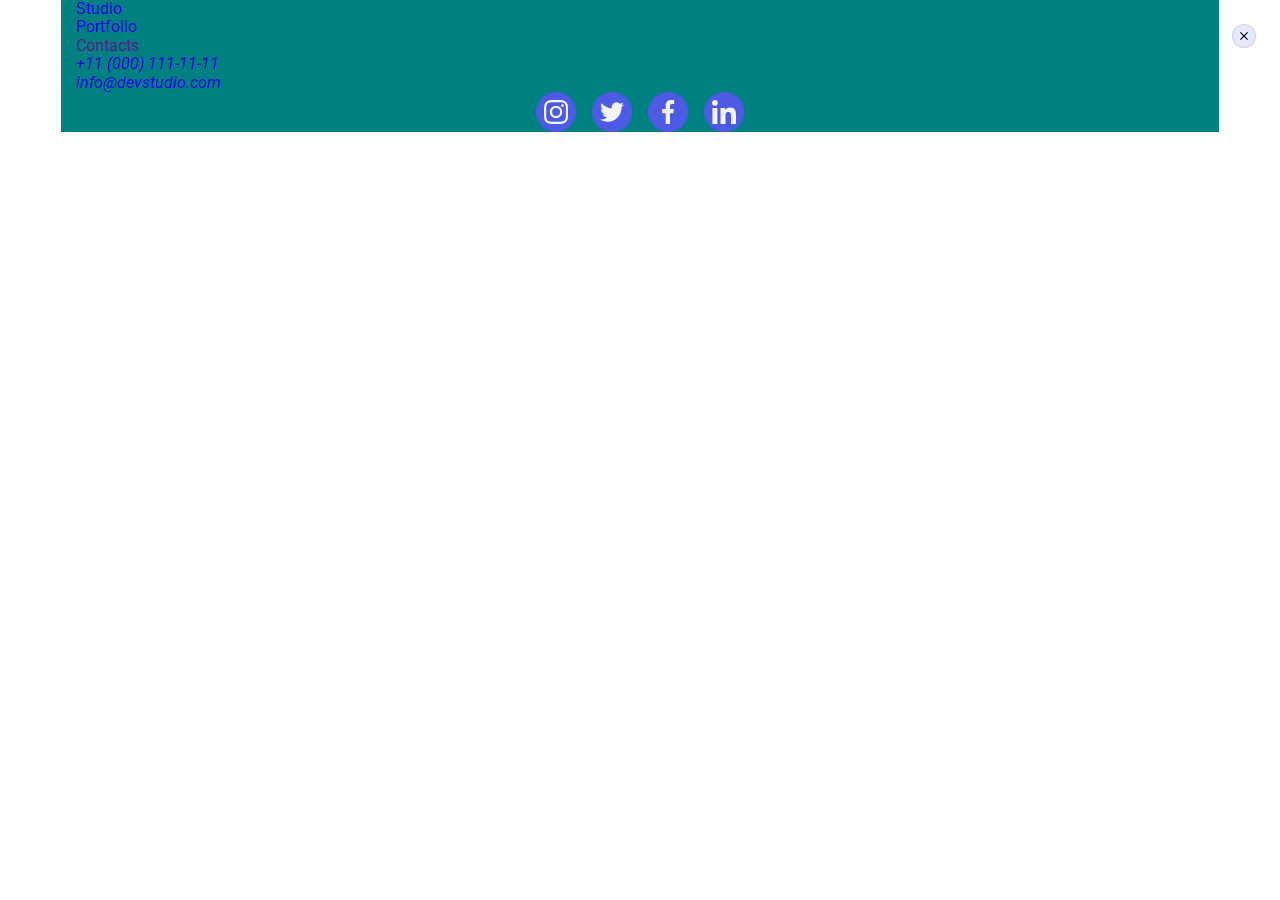
==== index.html @ cbd12154 "simpl" ====
<!DOCTYPE html>
<html lang="en">
  <head>
    <meta charset="UTF-8" />
    <meta http-equiv="X-UA-Compatible" content="IE=edge" />
    <meta name="viewport" content="width=device-width, initial-scale=1.0" />
    <link rel="preconnect" href="https://fonts.googleapis.com" />
    <link rel="preconnect" href="https://fonts.gstatic.com" crossorigin />
    <link
      href="https://fonts.googleapis.com/css2?family=Raleway:wght@800&family=Roboto:wght@400;500;700;900&display=swap"
      rel="stylesheet"
    />
    <link
      rel="stylesheet"
      href="https://cdn.jsdelivr.net/npm/modern-normalize@1.1.0/modern-normalize.min.css"
    />
    <link rel="stylesheet" href="./css/styles.css" />
    <link rel="stylesheet" href="./css/media.css" />
    <title>Document</title>
  </head>
  <body>
    <header class="header">
      <div class="header-content coteiner">
        <nav class="nav">
          <a href="./index.html" class="logo link"
            >Web<span class="logo-bleck">Studio</span></a
          >
          <ul class="header-nav header-no-mobile list">
            <li class="header-item">
              <a class="header-link link current" href="./index.html">Studio</a>
            </li>
            <li class="header-item">
              <a class="header-link link" href="./portfolio.html">Portfolio</a>
            </li>
            <li class="header-item">
              <a class="header-link link" href="">Contacts</a>
            </li>
          </ul>
        </nav>
        <button type="button" class="mobile-menu-open">
          <svg class="mobile-menu-open-icon" width="32" height="22">
            <use href="./images/icons.svg#icon-burger"></use>
          </svg>
        </button>
        <address class="address address-no-mobile">
          <ul class="address-header list">
            <li class="contacts">
              <a
                href="mailto:info@devstudio.com"
                target="_blank"
                rel="noopener noreferrer"
                class="contacts-address link"
                >info@devstudio.com</a
              >
            </li>
            <li class="contacts">
              <a class="contacts-address link" href="tel:+110001111111"
                >+11 (000) 111-11-11</a
              >
            </li>
          </ul>
        </address>
      </div>
      <div class="mobile-menu">
        <div class="coteiner">
          <button
            class="mobile-menu-close-btn modal-close-btn"
            type="button"
            data-modal-close
          >
            <svg
              class="mobile-menu-close-icon modal-close-btn-icon"
              width="8"
              height="8"
            >
              <use href="./images/icons.svg#icon-close-modal"></use>
            </svg>
          </button>
          <ul class="header-nav list">
            <li class="header-item">
              <a class="header-link link current" href="./index.html">Studio</a>
            </li>
            <li class="header-item">
              <a class="header-link link" href="./portfolio.html">Portfolio</a>
            </li>
            <li class="header-item">
              <a class="header-link link" href="">Contacts</a>
            </li>
          </ul>
          <address class="address">
            <ul class="address-header list">
              <li class="contacts">
                <a class="contacts-address link" href="tel:+110001111111"
                  >+11 (000) 111-11-11</a
                >
              </li>
              <li class="contacts">
                <a
                  href="mailto:info@devstudio.com"
                  target="_blank"
                  rel="noopener noreferrer"
                  class="contacts-address link"
                  >info@devstudio.com</a
                >
              </li>
            </ul>
          </address>
          <ul class="footer-list list">
            <li class="footer-list-item">
              <a href="" class="footer-list-link">
                <svg class="footer-list-svg" width="24" height="24">
                  <use href="./images/icons.svg#icon-instagram"></use>
                </svg>
              </a>
            </li>
            <li class="footer-list-item">
              <a href="" class="footer-list-link">
                <svg class="footer-list-svg" width="24" height="24">
                  <use href="./images/icons.svg#icon-twitter"></use>
                </svg>
              </a>
            </li>
            <li class="footer-list-item">
              <a href="" class="footer-list-link">
                <svg class="footer-list-svg" width="24" height="24">
                  <use href="./images/icons.svg#icon-facebook"></use>
                </svg>
              </a>
            </li>
            <li class="footer-list-item">
              <a href="" class="footer-list-link">
                <svg class="footer-list-svg" width="24" height="24">
                  <use href="./images/icons.svg#icon-linkedin"></use>
                </svg>
              </a>
            </li>
          </ul>
        </div>
      </div>
    </header>

    <main>
      <!-- <section class="hero">
        <div class="coteiner hero-class">
          <h1 class="hero-title">Effective Solutions for Your Business</h1>
          <button class="hero-btn" data-modal-open type="button">
            Order Service
          </button>
        </div>
      </section> -->
      <!-- <section class="properties section">
        <div class="coteiner">
          <h2 hidden>Properties</h2>
          <ul class="properties-ul list">
            <li class="properties-list">
              <div class="properties-content">
                <svg class="propertie-svg" width="64" height="64">
                  <use href="./images/icons.svg#icon-antenna"></use>
                </svg>
              </div>
              <h3 class="properties-title">Strategy</h3>
              <p class="properties-text">
                Our goal is to identify the business problem to walk away with
                the perfect and creative solution.
              </p>
            </li>
            <li class="properties-list">
              <div class="properties-content">
                <svg class="propertie-svg" width="64" height="64">
                  <use href="./images/icons.svg#icon-clock"></use>
                </svg>
              </div>
              <h3 class="properties-title">Punctuality</h3>
              <p class="properties-text">
                Bring the key message to the brand's audience for the best price
                within the shortest possible time.
              </p>
            </li>
            <li class="properties-list">
              <div class="properties-content">
                <svg class="propertie-svg" width="64" height="64">
                  <use href="./images/icons.svg#icon-diagram"></use>
                </svg>
              </div>
              <h3 class="properties-title">Diligence</h3>
              <p class="properties-text">
                Research and confirm brands that present the strongest digital
                growth opportunities and minimize risk.
              </p>
            </li>
            <li class="properties-list">
              <div class="properties-content">
                <svg class="propertie-svg" width="64" height="64">
                  <use href="./images/icons.svg#icon-astronaut"></use>
                </svg>
              </div>
              <h3 class="properties-title">Technologies</h3>
              <p class="properties-text">
                Design practice focused on digital experiences. We bring forth a
                deep passion for problem-solving.
              </p>
            </li>
          </ul>
        </div>
      </section> -->
      <!-- <section class="content">
        <div class="coteiner">
          <h2 class="content-title">What are we doing</h2>
          <ul class="content-ul list">
            <li class="content-list">
              <img
                class="content-img"
                src="./images/what-are-we-doing/picture-a.jpg"
                alt="picture1"
                width="360"
                height="300"
              />
            </li>
            <li class="content-list">
              <img
                class="content-img"
                src="./images/what-are-we-doing/picture-b.jpg"
                alt="picture2"
                width="360"
                height="300"
              />
            </li>
            <li class="content-list">
              <img
                class="content-img"
                src="./images/what-are-we-doing/picture-c.jpg"
                alt="picture3"
                width="360"
                height="300"
              />
            </li>
          </ul>
        </div>
      </section> -->
      <!-- <section class="team section">
        <div class="coteiner">
          <h2 class="team-title">Our Team</h2>
          <ul class="team-ul list">
            <li class="team-list">
              <img
                class="team-img"
                src="./images/our-team/mark.jpg"
                alt="photo Mark Guerrero"
                width="264"
                height="260"
              />
              <div class="team-desc">
                <h3 class="team-names">Mark Guerrero</h3>
                <p class="team-profession">Product Designer</p>
                <ul class="social-list list">
                  <li class="social-list-item">
                    <a href="" class="social-list-link">
                      <svg class="social-list-svg" width="16" height="16">
                        <use href="./images/icons.svg#icon-instagram"></use>
                      </svg>
                    </a>
                  </li>
                  <li class="social-list-item">
                    <a href="" class="social-list-link">
                      <svg class="social-list-svg" width="16" height="16">
                        <use href="./images/icons.svg#icon-twitter"></use>
                      </svg>
                    </a>
                  </li>
                  <li class="social-list-item">
                    <a href="" class="social-list-link">
                      <svg class="social-list-svg" width="16" height="16">
                        <use href="./images/icons.svg#icon-facebook"></use>
                      </svg>
                    </a>
                  </li>
                  <li class="social-list-item">
                    <a href="" class="social-list-link">
                      <svg class="social-list-svg" width="16" height="16">
                        <use href="./images/icons.svg#icon-linkedin"></use>
                      </svg>
                    </a>
                  </li>
                </ul>
              </div>
            </li>
            <li class="team-list">
              <img
                class="team-img"
                src="./images/our-team/tom.jpg"
                alt="photo Tom Ford"
                width="264"
                height="260"
              />
              <div class="team-desc">
                <h3 class="team-names">Tom Ford</h3>
                <p class="team-profession">Frontend Developer</p>
                <ul class="social-list list">
                  <li class="social-list-item">
                    <a href="" class="social-list-link">
                      <svg class="social-list-svg" width="16" height="16">
                        <use href="./images/icons.svg#icon-instagram"></use>
                      </svg>
                    </a>
                  </li>
                  <li class="social-list-item">
                    <a href="" class="social-list-link">
                      <svg class="social-list-svg" width="16" height="16">
                        <use href="./images/icons.svg#icon-twitter"></use>
                      </svg>
                    </a>
                  </li>
                  <li class="social-list-item">
                    <a href="" class="social-list-link">
                      <svg class="social-list-svg" width="16" height="16">
                        <use href="./images/icons.svg#icon-facebook"></use>
                      </svg>
                    </a>
                  </li>
                  <li class="social-list-item">
                    <a href="" class="social-list-link">
                      <svg class="social-list-svg" width="16" height="16">
                        <use href="./images/icons.svg#icon-linkedin"></use>
                      </svg>
                    </a>
                  </li>
                </ul>
              </div>
            </li>
            <li class="team-list">
              <img
                class="team-img"
                src="./images/our-team/camila.jpg"
                alt="photo Camila Garcia"
                width="264"
                height="260"
              />
              <div class="team-desc">
                <h3 class="team-names">Camila Garcia</h3>
                <p class="team-profession">Marketing</p>
                <ul class="social-list list">
                  <li class="social-list-item">
                    <a href="" class="social-list-link">
                      <svg class="social-list-svg" width="16" height="16">
                        <use href="./images/icons.svg#icon-instagram"></use>
                      </svg>
                    </a>
                  </li>
                  <li class="social-list-item">
                    <a href="" class="social-list-link">
                      <svg class="social-list-svg" width="16" height="16">
                        <use href="./images/icons.svg#icon-twitter"></use>
                      </svg>
                    </a>
                  </li>
                  <li class="social-list-item">
                    <a href="" class="social-list-link">
                      <svg class="social-list-svg" width="16" height="16">
                        <use href="./images/icons.svg#icon-facebook"></use>
                      </svg>
                    </a>
                  </li>
                  <li class="social-list-item">
                    <a href="" class="social-list-link">
                      <svg class="social-list-svg" width="16" height="16">
                        <use href="./images/icons.svg#icon-linkedin"></use>
                      </svg>
                    </a>
                  </li>
                </ul>
              </div>
            </li>
            <li class="team-list">
              <img
                class="team-img"
                src="./images/our-team/daniel.jpg"
                alt="photo Daniel Wilson"
                width="264"
                height="260"
              />
              <div class="team-desc">
                <h3 class="team-names">Daniel Wilson</h3>
                <p class="team-profession">UI Designer</p>
                <ul class="social-list list">
                  <li class="social-list-item">
                    <a href="" class="social-list-link">
                      <svg class="social-list-svg" width="16" height="16">
                        <use href="./images/icons.svg#icon-instagram"></use>
                      </svg>
                    </a>
                  </li>
                  <li class="social-list-item">
                    <a href="" class="social-list-link">
                      <svg class="social-list-svg" width="16" height="16">
                        <use href="./images/icons.svg#icon-twitter"></use>
                      </svg>
                    </a>
                  </li>
                  <li class="social-list-item">
                    <a href="" class="social-list-link">
                      <svg class="social-list-svg" width="16" height="16">
                        <use href="./images/icons.svg#icon-facebook"></use>
                      </svg>
                    </a>
                  </li>
                  <li class="social-list-item">
                    <a href="" class="social-list-link">
                      <svg class="social-list-svg" width="16" height="16">
                        <use href="./images/icons.svg#icon-linkedin"></use>
                      </svg>
                    </a>
                  </li>
                </ul>
              </div>
            </li>
          </ul>
        </div>
      </section> -->

      <!-- <section class="customers section">
        <div class="coteiner">
          <h2 class="customers-title">Customers</h2>
          <ul class="customers-list list">
            <li class="customers-item">
              <a href="" class="customers-list-link">
                <svg class="customers-list-svg" width="104" height="56">
                  <use href="./images/icons.svg#icon-ya"></use>
                </svg>
              </a>
            </li>
            <li class="customers-item">
              <a href="" class="customers-list-link">
                <svg class="customers-list-svg" width="104" height="56">
                  <use href="./images/icons.svg#icon-comp-t-h"></use>
                </svg>
              </a>
            </li>
            <li class="customers-item">
              <a href="" class="customers-list-link">
                <svg class="customers-list-svg" width="104" height="56">
                  <use href="./images/icons.svg#icon-company"></use>
                </svg>
              </a>
            </li>
            <li class="customers-item">
              <a href="" class="customers-list-link">
                <svg class="customers-list-svg" width="104" height="56">
                  <use href="./images/icons.svg#icon-foster"></use>
                </svg>
              </a>
            </li>
            <li class="customers-item">
              <a href="" class="customers-list-link">
                <svg class="customers-list-svg" width="104" height="56">
                  <use href="./images/icons.svg#icon-brand"></use>
                </svg>
              </a>
            </li>
            <li class="customers-item">
              <a href="" class="customers-list-link">
                <svg class="customers-list-svg" width="104" height="56">
                  <use href="./images/icons.svg#icon-comp-t-l"></use>
                </svg>
              </a>
            </li>
          </ul>
        </div>
      </section> -->
    </main>
    <!-- <footer class="footer">
      <div class="coteiner footer-main-block">
        <div class="footer-desc">
          <a href="./index.html" class="logo link"
            >Web<span class="logo-white">Studio</span></a
          >
          <p class="footer-text">
            Increase the flow of customers and sales for your business with
            digital marketing &#38; growth solutions.
          </p>
        </div>
        <div class="footer-social-block">
          <p class="footer-social-media">Social media</p>
          <ul class="footer-list list">
            <li class="footer-list-item">
              <a href="" class="footer-list-link">
                <svg class="footer-list-svg" width="24" height="24">
                  <use href="./images/icons.svg#icon-instagram"></use>
                </svg>
              </a>
            </li>
            <li class="footer-list-item">
              <a href="" class="footer-list-link">
                <svg class="footer-list-svg" width="24" height="24">
                  <use href="./images/icons.svg#icon-twitter"></use>
                </svg>
              </a>
            </li>
            <li class="footer-list-item">
              <a href="" class="footer-list-link">
                <svg class="footer-list-svg" width="24" height="24">
                  <use href="./images/icons.svg#icon-facebook"></use>
                </svg>
              </a>
            </li>
            <li class="footer-list-item">
              <a href="" class="footer-list-link">
                <svg class="footer-list-svg" width="24" height="24">
                  <use href="./images/icons.svg#icon-linkedin"></use>
                </svg>
              </a>
            </li>
          </ul>
        </div>
        <div class="footer-subscribe-div">
          <p class="footer-subscribe-title">Subscribe</p>
          <form>
            <div class="footer-subscribe-emeil-submit">
              <input
                type="email"
                placeholder="E-mail"
                class="footer-subscribe-input"
                name="footer-subscribe-input"
                required
                title="goit@gmail.com"
              />
              <button type="submit" class="footer-subscribe-btn">
                Subscribe
                <svg class="footer-subscribe-svg" width="24" height="24">
                  <use href="./images/icons.svg#icon-Frame"></use>
                </svg>
              </button>
            </div>
          </form>
        </div>
      </div>
    </footer> -->
    <!-- <div class="backdrop is-hidden" data-modal>
      <div class="modal">
        <button class="modal-close-btn" type="button" data-modal-close>
          <svg class="modal-close-btn-icon" width="8" height="8">
            <use href="./images/icons.svg#icon-close-modal"></use>
          </svg>
        </button>
        <p class="modal-title">Leave your contacts and we will call you back</p>
        <form class="modal-form">
          <div class="modal-field">
            <label for="user-name" class="modal-label-text">Name</label>
            <div class="modal-input-field">
              <input
                type="text"
                name="user-name"
                class="modal-input"
                minlength="2"
                required
                title="Benjamin Franklin"
                id="user-name"
              />
              <svg class="modal-input-icon" width="18" height="18">
                <use href="./images/icons.svg#icon-person"></use>
              </svg>
            </div>
          </div>
          <div class="modal-field">
            <label for="user-tel" class="modal-label-text">Phone</label>
            <div class="modal-input-field">
              <input
                type="tel"
                name="user-tel"
                class="modal-input"
                required
                pattern="[\+]\d{3}\s[\(]\d{2}[\)]\s\d{3}[\-]\d{2}[\-]\d{2}"
                title="+380 (00) 000-00-00"
                id="user-tel"
              />
              <svg class="modal-input-icon" width="18" height="24">
                <use href="./images/icons.svg#icon-phone"></use>
              </svg>
            </div>
          </div>
          <div class="modal-field">
            <label for="user-emeil" class="modal-label-text">Email</label>
            <div class="modal-input-field">
              <input
                type="email"
                name="user-emeil"
                class="modal-input"
                required
                title="goit@gmail.com"
                id="user-emeil"
              />
              <svg class="modal-input-icon" width="18" height="24">
                <use href="./images/icons.svg#icon-email"></use>
              </svg>
            </div>
          </div>

          <label for="user-comment" class="modal-label-text">Comment</label>
          <textarea
            name="user-comment"
            id="user-comment"
            class="modal-textarea"
            placeholder="Text input"
          ></textarea>
          <div class="modal-form-chrck-div">
            <input
              id="modal-form-chrck"
              name="user-policy"
              type="checkbox"
              class="modal-form-chrck hidden"
              required
            />
            <label for="modal-form-chrck" class="modal-form-chrck-desc">
              <svg class="modal-form-chrck-yes" width="16" height="16">
                <use href="./images/icons.svg#icon-Property-Default"></use>
              </svg>
              <span class="modal-form-chrck-span">
                I accept the terms and conditions of the&nbsp;<a
                  href=""
                  class="modal-form-chrck-link"
                  >Privacy Policy</a
                >
              </span>
            </label>
          </div>

          <button type="submit" class="modal-submit-btn">Send</button>
        </form>
      </div>
    </div> -->
    <script src="./js/modal.js"></script>
  </body>
</html>
---- css/styles.css ----
:root {
  --primiory-text-color: #434455;
  --secondary-text-color: #2e2f42;

  --blue-text-color: #4d5ae5;
  --grey-cornflower: #f4f4fd;
  --push-btn-portfolio: #404bbf;
  --color-white-fff: #ffffff;
  --color-hero-bckg: #2e2f42;
  --color-foot-text: #e7e9fc;
  --border-bottom: #e7e9fc;
  --green-color: #31d0aa;
  --grey-universal: #8e8f99;
  --modal-bcg: #fcfcfc;

  --transition-dur-func: 250ms cubic-bezier(0.4, 0, 0.2, 1);
}

h1,
h2,
h3,
h4,
p {
  margin-top: 0;
  margin-bottom: 0;
}
ul {
  margin-top: 0;
  margin-bottom: 0;
  padding-left: 0;
}
img {
  display: block;
  max-width: 100%;
  height: auto;
}
button {
  cursor: pointer;
}

body {
  font-family: "Roboto", sans-serif;
  color: var(--primiory-text-color);
  background-color: var(--color-white-fff);
}

.coteiner {
  padding: 0 15px;
  background-color: teal;
}

.section {
  padding: 96px 0;
  /* padding: 120px 0; */
}
.list {
  list-style: none;
}
.link {
  text-decoration: none;
}
/* спрятать заголовок */
.hidden {
  position: absolute;
  white-space: nowrap;
  width: 1px;
  height: 1px;
  overflow: hidden;
  border: 0;
  padding: 0;
  clip: rect(0 0 0 0);
  clip-path: inset(50%);
  margin: -1px;
}

/*///////////// logo /////////////*/

.logo {
  font-family: "Raleway", sans-serif;
  font-weight: 800;
  font-size: 18px;
  line-height: 1.17;
  letter-spacing: 0.03em;
  text-transform: uppercase;
  color: var(--blue-text-color);
}

.logo-bleck {
  color: var(--secondary-text-color);
}
.logo-white {
  color: var(--grey-cornflower);
}

/*----------- header------------ */
.header {
  padding: 24px 0;
}
.header-content {
  display: flex;
  align-items: center;
  justify-content: space-between;
}
.mobile-menu-open {
  background-color: transparent;
  border: none;
  padding: 0;
  height: 22px;
}
.mobile-menu-open-icon {
  stroke: var(--secondary-text-color);
}
/* =======mobile-menu======= */
.mobile-menu {
  position: fixed;
  width: 100%;
  height: 100%;
  z-index: 1000;
  top: 0;
  left: 0;
  background-color: var(--color-white-fff);

  /* padding: 80px 35px 40px 40px; */
}
/* =======/mobile-menu======= */
/* .header {
  border-bottom: 1px solid var(--border-bottom);
  box-shadow: 0px 2px 1px rgba(46, 47, 66, 0.08),
    0px 1px 1px rgba(46, 47, 66, 0.16), 0px 1px 6px rgba(46, 47, 66, 0.08);
}

.header-content {
  display: flex;
  align-items: center;
}
.nav {
  display: flex;
  align-items: center;
}
.nav > .logo {
  padding: 24px 0;
  margin-right: 76px;
}

.header-nav {
  display: flex;
  align-items: center;
}
.header-item {
  position: relative;
}

.header-item:not(:last-child) {
  margin-right: 40px;
}

.header-link {
  display: block;
  padding: 24px 0;

  font-weight: 500;
  font-size: 16px;
  line-height: 1.5;
  letter-spacing: 0.02em;
  color: var(--secondary-text-color);
  transition: color var(--transition-dur-func);
}

.header-link:focus,
.header-link:hover {
  color: var(--push-btn-portfolio);
}

.header-item > .current {
  color: var(--push-btn-portfolio);
}
.current::after {
  content: " ";

  position: absolute;
  left: 0;
  bottom: 0;

  width: 100%;
  height: 4px;
  background-color: var(--push-btn-portfolio);
  border-radius: 2px;

  transition: opacity var(--transition-dur-func);
}

.address {
  font-style: normal;

  margin-left: auto;
}

.address-header {
  display: flex;
  align-items: center;
}

.contacts {
  padding: 24px 0;
}

.contacts:not(:last-child) {
  margin-right: 40px;
}

.contacts-address {
  padding: 24px 0;

  font-size: 16px;
  line-height: 1.5;
  letter-spacing: 0.02em;
  color: var(--primiory-text-color);
  transition: color var(--transition-dur-func);
}
.contacts-address:hover,
.contacts-address:focus {
  color: var(--push-btn-portfolio);
} */

/*---------------- hero ---------------*/
.hero {
  padding: 188px 0;
  max-width: 1440px;
  margin: 0 auto;

  background-color: var(--color-hero-bckg);
  background-repeat: no-repeat;
  background-position: center;
  background-image: linear-gradient(
      rgba(46, 47, 66, 0.7),
      rgba(46, 47, 66, 0.7)
    ),
    url(../images/fon/people-office.jpg);
  background-size: cover;
}

.hero-class {
  text-align: center;
}

.hero-title {
  max-width: 496px;
  margin: 0 auto 48px auto;

  font-size: 56px;
  line-height: 1.07;
  letter-spacing: 0.02em;
  color: var(--color-white-fff);
}

.hero-btn {
  padding: 16px 32px;

  font-family: inherit;
  font-weight: 500;
  font-size: 16px;
  line-height: 1.5;
  letter-spacing: 0.04em;
  color: var(--color-white-fff);
  background-color: var(--blue-text-color);
  border-radius: 4px;
  border: none;

  box-shadow: 0px 4px 4px rgba(0, 0, 0, 0.15);
  transition: background-color var(--transition-dur-func);
}
.hero-btn:hover,
.hero-btn:focus {
  background-color: var(--push-btn-portfolio);
}

/* ----------properties---------- */
.properties {
}

.properties-ul {
  display: flex;
  gap: 24px;
}

.properties-list {
  width: calc((100%-72px) / 4);
}
.properties-content {
  display: flex;
  align-items: center;
  justify-content: center;
  width: 264px;
  height: 112px;
  background-color: var(--grey-cornflower);
  border-radius: 4px;
  margin-bottom: 8px;
}

.propertie-svg {
}

.properties-title {
  margin-bottom: 8px;

  font-weight: 500;
  font-size: 20px;
  line-height: 1.2;
  letter-spacing: 0.02em;
  color: var(--secondary-text-color);
}
.properties-text {
  font-size: 16px;
  line-height: 1.5;
  letter-spacing: 0.02em;
}

.properties-title {
  font-weight: 500;
  font-size: 20px;
  line-height: 1.2;
  letter-spacing: 0.02em;
}

/* ------------What are we doing ------------*/

.content {
  padding-bottom: 120px;
}

.content-title {
  margin-bottom: 72px;

  font-size: 36px;
  line-height: 1.11;
  text-align: center;
  letter-spacing: 0.02em;
  text-transform: capitalize;
  color: var(--secondary-text-color);
}
.content-ul {
  display: flex;
  gap: 24px;
}
.content-list {
  width: calc((100%-48px) / 3);
}
/*------------ team --------------*/
.team {
  background-color: var(--grey-cornflower);
}
.team-title {
  margin-bottom: 72px;

  font-size: 36px;
  line-height: 1.11;
  text-align: center;
  letter-spacing: 0.02em;
  text-transform: capitalize;
  color: var(--secondary-text-color);
}

.team-ul {
  display: flex;
  gap: 24px;
}

.team-names {
  font-weight: 500;
  font-size: 20px;
  line-height: 1.2;
  letter-spacing: 0.02em;
  color: var(--secondary-text-color);
}

.team-list {
  width: calc((100%-72px) / 4);

  border-radius: 0px 0px 4px 4px;

  text-align: center;
  background-color: var(--color-white-fff);
  box-shadow: 0px 1px 6px rgba(46, 47, 66, 0.08),
    0px 1px 1px rgba(46, 47, 66, 0.16), 0px 2px 1px rgba(46, 47, 66, 0.08);
}

.team-desc {
  padding: 32px 16px;
}

/* .team-img {
  
} */

.team-names {
  margin-bottom: 8px;
}
.team-profession {
  font-size: 16px;
  line-height: 1.5;
  letter-spacing: 0.02em;
  margin-bottom: 8px;
}
.social-list {
  display: flex;
  justify-content: center;
  gap: 24px;
}

.social-list-item {
}
.social-list-link {
  display: flex;
  align-items: center;
  justify-content: center;
  width: 40px;
  height: 40px;
  border-radius: 50%;
  background-color: var(--blue-text-color);
  transition: background-color var(--transition-dur-func);
}
.social-list-link:hover,
.social-list-link:focus {
  background-color: var(--push-btn-portfolio);
}

.social-list-svg {
  fill: var(--grey-cornflower);
}
/*------------- Customers------------- */
.customers {
}
.section {
}
.coteiner {
}
.customers-title {
  margin-bottom: 72px;

  font-size: 36px;
  line-height: 1.11;
  text-align: center;
  letter-spacing: 0.02em;
  text-transform: capitalize;
  color: var(--secondary-text-color);
}
.customers-list {
  display: flex;
  gap: 24px;
}

.customers-item {
  height: 88px;
  width: calc((100%-5 * 24px) / 6);
}
.customers-list-link {
  display: flex;
  align-items: center;
  justify-content: center;

  width: 100%;
  height: 100%;

  border: 1px solid var(--grey-universal);
  border-radius: 4px;
  transition: border var(--transition-dur-func);
}
.customers-list-link:hover,
.customers-list-link:focus {
  border: 1px solid var(--push-btn-portfolio);
}
.customers-list-svg {
  fill: var(--grey-universal);
  transition: fill var(--transition-dur-func);
}

.customers-list-link:hover .customers-list-svg,
.customers-list-link:focus .customers-list-svg {
  fill: var(--push-btn-portfolio);
}

/*----------------- portfolio---------------- */

.portfolio {
  padding: 96px 0 120px 0;
}

.filtr {
  display: flex;
  justify-content: center;
  margin-bottom: 72px;
}

.filtr-li:not(:last-child) {
  margin-right: 24px;
}

.filtr-btn {
  padding: 12px 24px;
  border: 1px solid #e7e9fc;
  border-radius: 4px;

  font-family: inherit;
  font-weight: 500;
  font-size: 16px;
  line-height: 1.5;
  letter-spacing: 0.04em;
  color: var(--blue-text-color);
  background-color: var(--grey-cornflower);
  box-shadow: 0;

  transition: color var(--transition-dur-func),
    background-color var(--transition-dur-func),
    border var(--transition-dur-func), box-shadow var(--transition-dur-func);
}

.filtr-btn:hover,
.filtr-btn:focus {
  color: var(--color-white-fff);
  background-color: var(--push-btn-portfolio);
  border: 1px solid transparent;
  box-shadow: 0px 3px 1px rgba(0, 0, 0, 0.1), 0px 2px 1px rgba(0, 0, 0, 0.08),
    0px 2px 2px rgba(0, 0, 0, 0.12);
}

.works {
  display: flex;
  flex-wrap: wrap;
  gap: 48px 24px;
}
.works-li {
  max-width: calc((100%-48px) / 3);
}

.works-link {
  display: block;
  transition: box-shadow var(--transition-dur-func);
}
.works-link:hover,
.works-link:focus {
  box-shadow: 0px 1px 6px rgba(46, 47, 66, 0.08),
    0px 1px 1px rgba(46, 47, 66, 0.16), 0px 2px 1px rgba(46, 47, 66, 0.08);
}
.works-list-wraper {
  position: relative;
  overflow: hidden;
}

.overlay {
  position: absolute;
  left: 0;
  top: 0;
  width: 100%;
  height: 100%;
  overflow: auto;
  transform: translate(0, 100%);
  transition: transform var(--transition-dur-func);

  font-size: 16px;
  line-height: 1.5;
  letter-spacing: 0.02em;
  color: var(--grey-cornflower);
  padding: 40px 32px;
  background-color: var(--blue-text-color);
}
.works-link:hover .overlay,
.works-link:focus .overlay {
  transform: translate(0, 0);
}
.works-content {
  padding: 32px 16px;
  border-left: 1px solid var(--border-bottom);
  border-right: 1px solid var(--border-bottom);
  border-bottom: 1px solid var(--border-bottom);
}

.works-title {
  margin-bottom: 8px;

  font-weight: 500;
  font-size: 20px;
  line-height: 1.2;
  letter-spacing: 0.02em;
  color: var(--secondary-text-color);
}
.works-text {
  font-size: 16px;
  line-height: 1.5;
  letter-spacing: 0.02em;
  color: var(--primiory-text-color);
}

/*------------- footer -----------------*/

.footer {
  /* display: flex; */
  padding: 100px 0;

  background-color: var(--color-hero-bckg);
}

.footer-main-block {
  display: flex;
}
.footer-desc {
  margin-right: 120px;
}

.footer-text {
  max-width: 264px;
  margin-top: 16px;

  font-size: 16px;
  line-height: 1.5;
  letter-spacing: 0.02em;
  color: var(--color-foot-text);
}
.footer-social-block {
  width: 208px;
  height: 80px;
  margin-right: 80px;
}
.footer-social-media {
  font-weight: 500;
  font-size: 16px;
  line-height: 1.5;
  letter-spacing: 0.02em;
  color: var(--color-white-fff);

  margin-bottom: 16px;
}

.footer-list {
  display: flex;
  justify-content: center;
  gap: 16px;
}

.footer-list-item {
}

.footer-list-link {
  display: flex;
  align-items: center;
  justify-content: center;
  width: 40px;
  height: 40px;
  border-radius: 50%;

  background-color: var(--blue-text-color);
  transition: background-color var(--transition-dur-func);
}

.footer-list-link:hover,
.footer-list-link:focus {
  background-color: var(--green-color);
}
.footer-list-svg {
  fill: var(--grey-cornflower);
}
/* =============subscribe-div =============*/
.footer-subscribe-div {
}
.footer-subscribe-title {
  font-weight: 500;
  line-height: 1.5;
  letter-spacing: 0.02em;
  color: var(--color-white-fff);
  margin-bottom: 16px;
}
.footer-subscribe-emeil-submit {
  display: flex;
  align-items: center;
}
.footer-subscribe-input {
  width: 264px;
  height: 40px;
  border: 1px solid var(--color-white-fff);
  filter: drop-shadow(0px 4px 4px rgba(0, 0, 0, 0.15));
  border-radius: 4px;
  color: var(--color-white-fff);
  background-color: transparent;
  padding: 8px 16px;
  margin-right: 24px;
}
.footer-subscribe-input::placeholder {
  font-size: 12px;
  line-height: 2;
  letter-spacing: 0.04em;
  color: var(--color-white-fff);
}
.footer-subscribe-btn {
  display: flex;
  justify-content: center;
  align-items: center;
  gap: 16px;
  min-width: 165px;
  height: 40px;
  font-weight: 500;
  font-size: 16px;
  line-height: 1.5;
  letter-spacing: 0.04em;
  padding: 8px 24px;
  color: var(--color-white-fff);
  background-color: var(--blue-text-color);
  border-radius: 4px;
  border-color: transparent;
  transition: background-color var(--transition-dur-func);
}

.footer-subscribe-btn:hover,
.footer-subscribe-btn:focus {
  background-color: var(--push-btn-portfolio);
}
.footer-subscribe-plaim {
}
.footer-subscribe-svg {
}
/* =============/subscribe-div =============*/
/*------------- /footer -----------------*/

/* ============= backdrop =============*/
.backdrop {
  position: fixed;
  top: 0;
  left: 0;
  z-index: 100;
  width: 100%;
  height: 100%;
  background-color: rgba(46, 47, 66, 0.4);

  transition: opacity var(--transition-dur-func),
    visibility var(--transition-dur-func);
}
.backdrop.is-hidden {
  opacity: 0;
  visibility: hidden;
  pointer-events: none;
}
.modal {
  position: absolute;

  top: 50%;
  left: 50%;
  transform: translate(-50%, -50%);
  width: 408px;
  padding: 72px 24px 24px 24px;

  min-height: 576px;
  background-color: var(--modal-bcg);
  box-shadow: 0px 1px 1px rgba(0, 0, 0, 0.14), 0px 1px 3px rgba(0, 0, 0, 0.12),
    0px 2px 1px rgba(0, 0, 0, 0.2);
  border-radius: 4px;
}
.modal-close-btn {
  position: absolute;
  top: 24px;
  right: 24px;
  display: flex;
  justify-content: center;
  align-items: center;
  width: 24px;
  height: 24px;
  border-radius: 50%;
  background-color: var(--border-bottom);
  border: 1px solid rgba(0, 0, 0, 0.1);
  padding: 0;
  transition: background-color var(--transition-dur-func);
}

.modal-close-btn:hover,
.modal-close-btn:focus {
  background-color: var(--push-btn-portfolio);
  border: 1px solid transparent;
}

.modal-close-btn-icon {
  transition: fill var(--transition-dur-func);
}
.modal-close-btn:hover .modal-close-btn-icon,
.modal-close-btn:focus .modal-close-btn-icon {
  fill: var(--color-white-fff);
}
.modal-title {
  font-weight: 500;
  line-height: 1.5;
  text-align: center;
  letter-spacing: 0.02em;
  margin-bottom: 16px;
  color: var(--secondary-text-color);
}
/* ===form=== */
.modal-form {
  display: flex;
  flex-direction: column;
}
.modal-field {
  margin-bottom: 8px;
}
.modal-input {
  width: 100%;
  height: 40px;
  border: 1px solid rgba(46, 47, 66, 0.4);
  border-radius: 4px;

  padding-left: 34px;

  color: var(--secondary-text-color);
  outline: transparent;
  transition: border-color var(--transition-dur-func);
}
.modal-input:focus {
  border-color: var(--blue-text-color);
  padding-left: 38px;
}
.modal-input:focus + .modal-input-icon {
  fill: var(--blue-text-color);
}

.modal-label-text {
  display: inline-block;
  font-size: 12px;
  line-height: 1.17;
  letter-spacing: 0.01em;
  color: var(--grey-universal);
  margin-bottom: 4px;
}
.modal-field > .modal-label-text {
  letter-spacing: 0.04em;
}
.modal-input-field {
  position: relative;
}
.modal-input-icon {
  position: absolute;
  top: 50%;
  left: 16px;
  transform: translatey(-50%);
  transition: fill var(--transition-dur-func);
}
.modal-textarea {
  width: 100%;
  height: 120px;
  border: 1px solid rgba(46, 47, 66, 0.4);
  border-radius: 4px;
  background-color: transparent;
  resize: none;
  padding: 8px 16px;
  margin-bottom: 16px;
  outline: transparent;
  transition: border-color var(--transition-dur-func);
}
.modal-textarea:focus {
  border-color: var(--blue-text-color);
}
.modal-textarea::placeholder {
  font-size: 12px;
  line-height: 1.17;
  letter-spacing: 0.04em;

  color: rgba(46, 47, 66, 0.4);
}

.modal-form-chrck-div {
  margin-bottom: 24px;
}
.modal-form-chrck-desc {
  display: flex;
  align-items: center;
  font-size: 12px;
  line-height: 1.17;
  letter-spacing: 0.04em;
}

.modal-form-chrck-yes {
  border: 1px solid rgba(46, 47, 66, 0.4);
  border-radius: 2px;
  cursor: pointer;
  margin-right: 8px;
  outline: 1px solid transparent;
  background-origin: border-box;
  transition: background-color var(--transition-dur-func),
    border var(--transition-dur-func), outline var(--transition-dur-func);
}
.modal-form-chrck:checked + * .modal-form-chrck-yes {
  background-color: var(--push-btn-portfolio);
  border: 1px solid var(--push-btn-portfolio);
}
.modal-form-chrck:focus + * .modal-form-chrck-yes {
  outline: 1px solid var(--push-btn-portfolio);
  /* border: 1px solid var(--push-btn-portfolio); */
}

.modal-form-chrck-link {
  color: var(--blue-text-color);
}

.modal-submit-btn {
  align-self: center;
  text-align: center;
  min-width: 169px;
  height: 56px;
  padding: 16px 32px;
  font-weight: 500;
  font-size: 16px;
  line-height: 1.5;
  letter-spacing: 0.04em;
  color: var(--color-white-fff);
  background-color: var(--blue-text-color);
  box-shadow: 0px 4px 4px rgba(0, 0, 0, 0.15);
  border-radius: 4px;
  border-color: transparent;
  transition: background-color var(--transition-dur-func);
}
.modal-submit-btn:hover,
.modal-submit-btn:focus {
  background-color: var(--push-btn-portfolio);
}

/* ===/form=== */
---- css/media.css ----
@media screen and (max-width: 767px) {
  .header-no-mobile {
    display: none;
  }
  .address-no-mobile {
    display: none;
  }
}
@media screen and (min-width: 480px) {
  .coteiner {
    width: 426px;
    margin: 0 auto;
  }
  /* ===header=== */
}
/* =================planshet=================== */
@media screen and (min-width: 768px) {
  .coteiner {
    width: 766px;
  }
  /* .properties-list {
    width: calc((100%-24px) / 2);
  } */
}
/* =================desctop=================== */
@media screen and (min-width: 1200px) {
  .coteiner {
    width: 1158px;
  }
  .section {
    padding: 120px 0;
  }

  /* .properties-list {
    width: calc((100%-72px) / 4);
  } */
}
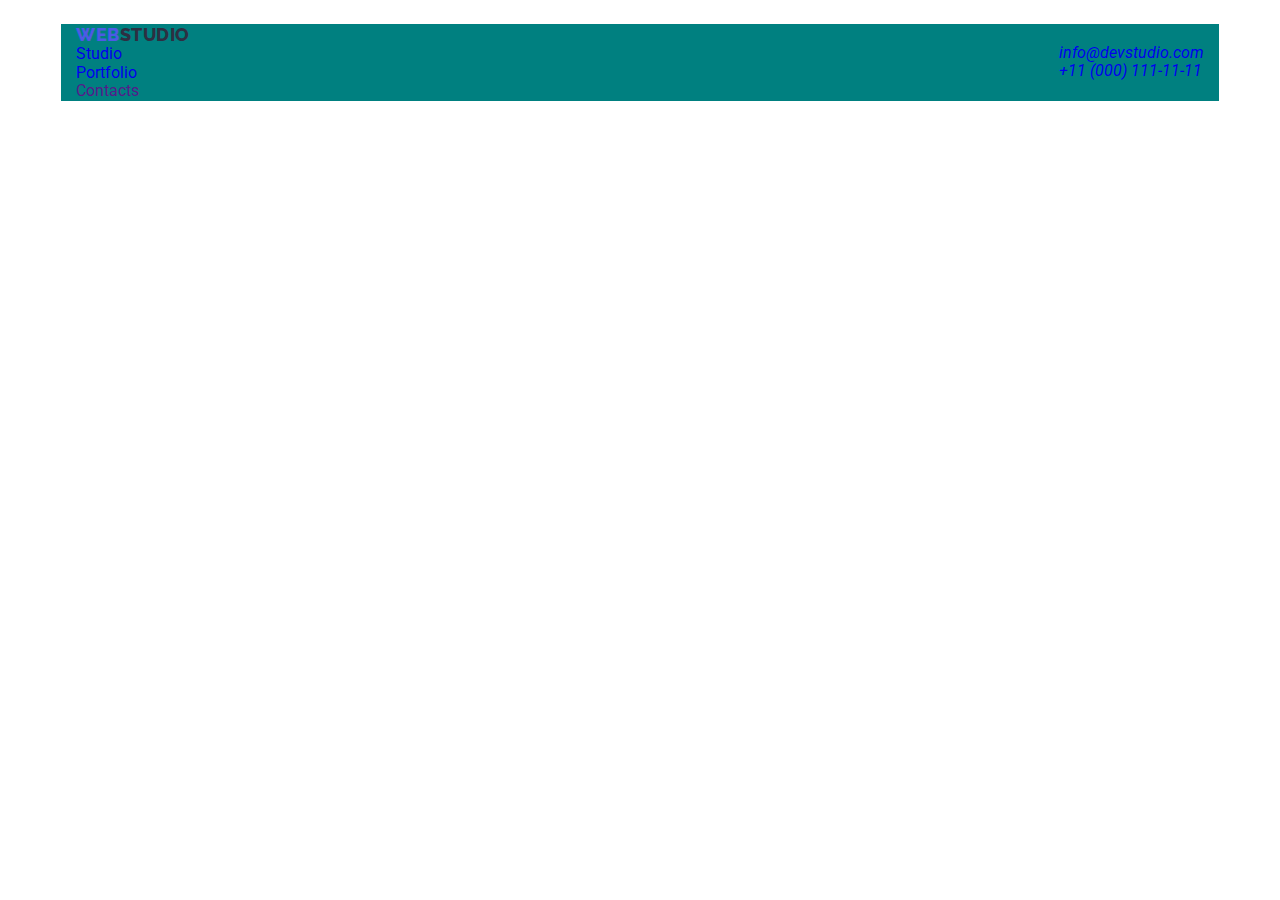
==== commit b9af1841: "dsfdsfs" ====
--- a/index.html
+++ b/index.html
@@ -38,7 +38,11 @@
           </ul>
         </nav>
         <button type="button" class="mobile-menu-open">
-          <svg class="mobile-menu-open-icon" width="32" height="22">
+          <svg
+            class="mobile-menu-open-icon js-open-menu"
+            width="32"
+            height="22"
+          >
             <use href="./images/icons.svg#icon-burger"></use>
           </svg>
         </button>
@@ -61,75 +65,83 @@
           </ul>
         </address>
       </div>
-      <div class="mobile-menu">
-        <div class="coteiner">
+      <div class="mobile-menu js-menu-container">
+        <div class="coteiner mobile-menu_coteiner">
           <button
-            class="mobile-menu-close-btn modal-close-btn"
+            class="mobile-menu_close-btn modal-close-btn js-close-menu"
             type="button"
             data-modal-close
           >
             <svg
-              class="mobile-menu-close-icon modal-close-btn-icon"
+              class="mobile-menu_close-icon modal-close-btn-icon"
               width="8"
               height="8"
             >
               <use href="./images/icons.svg#icon-close-modal"></use>
             </svg>
           </button>
-          <ul class="header-nav list">
-            <li class="header-item">
-              <a class="header-link link current" href="./index.html">Studio</a>
-            </li>
-            <li class="header-item">
-              <a class="header-link link" href="./portfolio.html">Portfolio</a>
-            </li>
-            <li class="header-item">
-              <a class="header-link link" href="">Contacts</a>
-            </li>
-          </ul>
-          <address class="address">
-            <ul class="address-header list">
-              <li class="contacts">
-                <a class="contacts-address link" href="tel:+110001111111"
+          <ul class="mobile-header-nav list">
+            <li class="mobile-header-item">
+              <a class="mobile-header-link link current" href="./index.html"
+                >Studio</a
+              >
+            </li>
+            <li class="mobile-header-item">
+              <a class="mobile-header-link link" href="./portfolio.html"
+                >Portfolio</a
+              >
+            </li>
+            <li class="mobile-header-item">
+              <a class="mobile-header-link mobile-contact-blue link" href=""
+                >Contacts</a
+              >
+            </li>
+          </ul>
+          <address class="mobile-address">
+            <ul class="mobile-address-header list">
+              <li class="mobile-contacts">
+                <a
+                  class="mobile-contacts-address_tel link"
+                  href="tel:+110001111111"
                   >+11 (000) 111-11-11</a
                 >
               </li>
-              <li class="contacts">
+              <li class="mobile-contacts">
                 <a
                   href="mailto:info@devstudio.com"
                   target="_blank"
                   rel="noopener noreferrer"
-                  class="contacts-address link"
+                  class="mobile-contacts-address_mail link"
                   >info@devstudio.com</a
                 >
               </li>
             </ul>
           </address>
-          <ul class="footer-list list">
-            <li class="footer-list-item">
-              <a href="" class="footer-list-link">
-                <svg class="footer-list-svg" width="24" height="24">
+          <ul class="social-list list">
+            <li class="social-list-item">
+              <a href="" class="social-list-link">
+                <svg class="social-list-svg" width="24" height="24">
                   <use href="./images/icons.svg#icon-instagram"></use>
                 </svg>
               </a>
             </li>
-            <li class="footer-list-item">
-              <a href="" class="footer-list-link">
-                <svg class="footer-list-svg" width="24" height="24">
+            <li class="social-list-item">
+              <a href="" class="social-list-link">
+                <svg class="social-list-svg" width="24" height="24">
                   <use href="./images/icons.svg#icon-twitter"></use>
                 </svg>
               </a>
             </li>
-            <li class="footer-list-item">
-              <a href="" class="footer-list-link">
-                <svg class="footer-list-svg" width="24" height="24">
+            <li class="social-list-item">
+              <a href="" class="social-list-link">
+                <svg class="social-list-svg" width="24" height="24">
                   <use href="./images/icons.svg#icon-facebook"></use>
                 </svg>
               </a>
             </li>
-            <li class="footer-list-item">
-              <a href="" class="footer-list-link">
-                <svg class="footer-list-svg" width="24" height="24">
+            <li class="social-list-item">
+              <a href="" class="social-list-link">
+                <svg class="social-list-svg" width="24" height="24">
                   <use href="./images/icons.svg#icon-linkedin"></use>
                 </svg>
               </a>
@@ -628,5 +640,6 @@
       </div>
     </div> -->
     <script src="./js/modal.js"></script>
+    <script defer src="js/mobile-menu.js"></script>
   </body>
 </html>
--- a/css/styles.css
+++ b/css/styles.css
@@ -110,18 +110,9 @@
 .mobile-menu-open-icon {
   stroke: var(--secondary-text-color);
 }
+
 /* =======mobile-menu======= */
-.mobile-menu {
-  position: fixed;
-  width: 100%;
-  height: 100%;
-  z-index: 1000;
-  top: 0;
-  left: 0;
-  background-color: var(--color-white-fff);
-
-  /* padding: 80px 35px 40px 40px; */
-}
+
 /* =======/mobile-menu======= */
 /* .header {
   border-bottom: 1px solid var(--border-bottom);
--- a/css/media.css
+++ b/css/media.css
@@ -5,6 +5,114 @@
   .address-no-mobile {
     display: none;
   }
+  /* ========mobile-menu======== */
+  .mobile-menu {
+    position: fixed;
+    width: 100%;
+    height: 100%;
+    z-index: 1000;
+    top: 0;
+    left: 0;
+    background-color: var(--color-white-fff);
+
+    /* padding: 80px 35px 40px 40px; */
+    opacity: 0;
+    visibility: hidden;
+    pointer-events: none;
+    transition: opacity var(--transition-dur-func),
+      visibility var(--transition-dur-func);
+  }
+  .mobile-menu.is-open {
+    opacity: 1;
+    visibility: visible;
+    pointer-events: auto;
+  }
+  .mobile-menu_coteiner {
+    position: relative;
+    padding-top: 80px;
+    padding-left: 40px;
+    padding-bottom: 40px;
+  }
+  .mobile-header-nav {
+    display: flex;
+    flex-direction: column;
+    gap: 40px;
+  }
+
+  /* .mobile-header-item:not(:last-child) {
+    margin-right: 40px;
+  } */
+  .mobile-header-link {
+    font-weight: 700;
+    font-size: 36px;
+    line-height: 1.11;
+    letter-spacing: 0.02em;
+    color: var(--secondary-text-color);
+  }
+  .mobile-contact-blue {
+    color: var(--push-btn-portfolio);
+  }
+  .link {
+  }
+  .current {
+  }
+  .mobile-address {
+    margin-bottom: 48px;
+  }
+  .mobile-address-header {
+    display: flex;
+    flex-direction: column;
+    gap: 40px;
+  }
+  .mobile-contacts {
+  }
+  .mobile-contacts-address_tel {
+    font-weight: 700;
+    font-size: 36px;
+    line-height: 1.11;
+    letter-spacing: 0.02em;
+    text-transform: capitalize;
+    color: var(--blue-text-color);
+  }
+  .mobile-contacts-address_mail {
+    font-weight: 500;
+    font-size: 20px;
+    line-height: 1.2;
+    letter-spacing: 0.02em;
+    color: var(--primiory-text-color);
+  }
+
+  /* nvncffgn */
+  .social-list {
+    display: flex;
+    justify-content: flex-start;
+    gap: 56px;
+  }
+
+  .social-list-item {
+  }
+
+  .social-list-link {
+    display: flex;
+    align-items: center;
+    justify-content: center;
+    width: 40px;
+    height: 40px;
+    border-radius: 50%;
+
+    background-color: var(--blue-text-color);
+    transition: background-color var(--transition-dur-func);
+  }
+
+  .social-list-link:hover,
+  .social-list-link:focus {
+    background-color: var(--green-color);
+  }
+  .social-list-svg {
+    fill: var(--grey-cornflower);
+  }
+
+  /* ========/mobile-menu======== */
 }
 @media screen and (min-width: 480px) {
   .coteiner {
@@ -18,6 +126,14 @@
   .coteiner {
     width: 766px;
   }
+  .mobile-menu {
+    display: none;
+  }
+  /* ========mobile-menu======== */
+  .mobile-menu-open {
+    display: none;
+  }
+  /* ========/mobile-menu======== */
   /* .properties-list {
     width: calc((100%-24px) / 2);
   } */
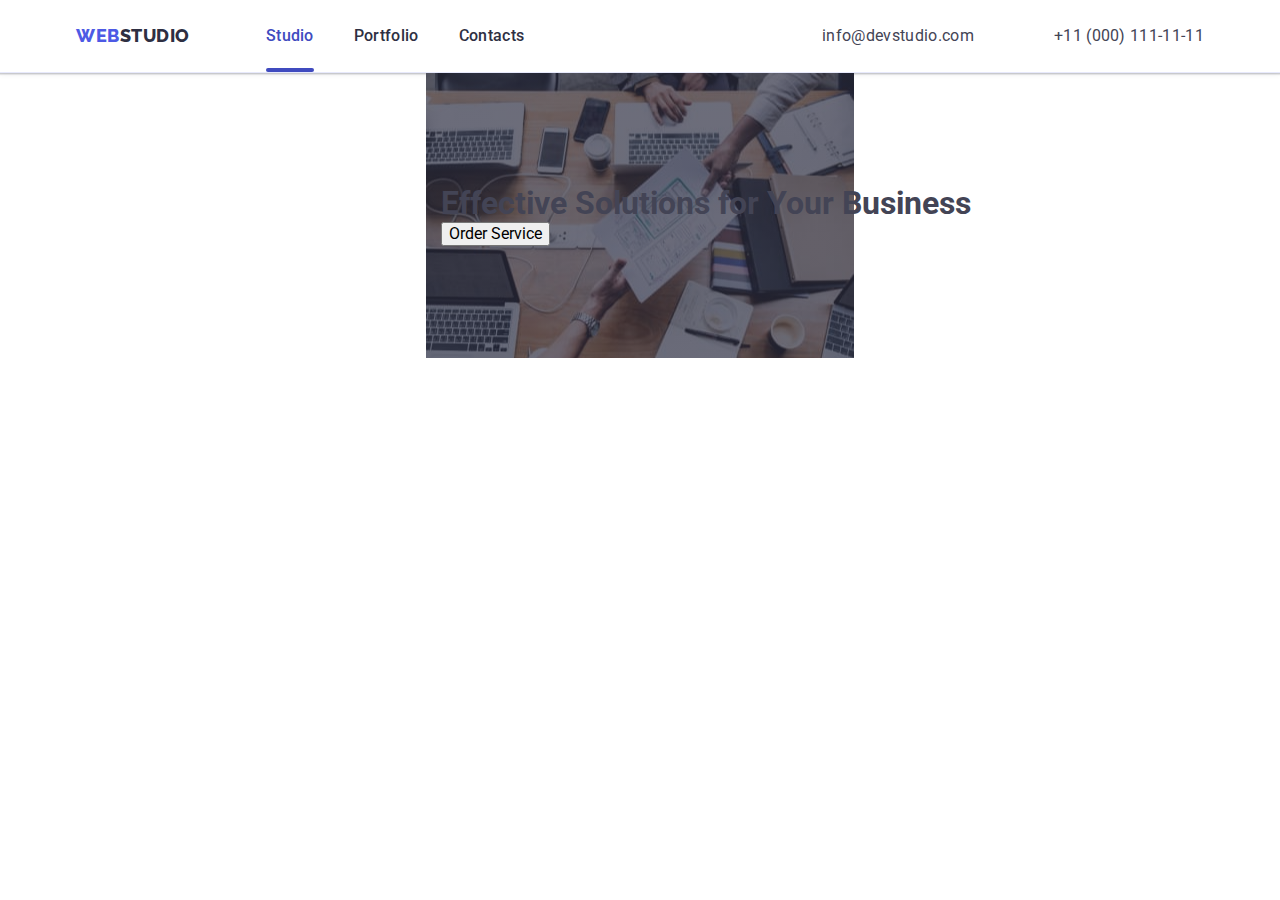
==== commit 326a156e: "йцукен" ====
--- a/index.html
+++ b/index.html
@@ -80,6 +80,7 @@
               <use href="./images/icons.svg#icon-close-modal"></use>
             </svg>
           </button>
+
           <ul class="mobile-header-nav list">
             <li class="mobile-header-item">
               <a class="mobile-header-link link current" href="./index.html"
@@ -97,6 +98,7 @@
               >
             </li>
           </ul>
+
           <address class="mobile-address">
             <ul class="mobile-address-header list">
               <li class="mobile-contacts">
@@ -152,14 +154,14 @@
     </header>
 
     <main>
-      <!-- <section class="hero">
+      <section class="hero">
         <div class="coteiner hero-class">
           <h1 class="hero-title">Effective Solutions for Your Business</h1>
           <button class="hero-btn" data-modal-open type="button">
             Order Service
           </button>
         </div>
-      </section> -->
+      </section>
       <!-- <section class="properties section">
         <div class="coteiner">
           <h2 hidden>Properties</h2>
--- a/css/styles.css
+++ b/css/styles.css
@@ -46,7 +46,6 @@
 
 .coteiner {
   padding: 0 15px;
-  background-color: teal;
 }
 
 .section {
@@ -93,23 +92,6 @@
 }
 
 /*----------- header------------ */
-.header {
-  padding: 24px 0;
-}
-.header-content {
-  display: flex;
-  align-items: center;
-  justify-content: space-between;
-}
-.mobile-menu-open {
-  background-color: transparent;
-  border: none;
-  padding: 0;
-  height: 22px;
-}
-.mobile-menu-open-icon {
-  stroke: var(--secondary-text-color);
-}
 
 /* =======mobile-menu======= */
 
@@ -215,6 +197,32 @@
 
 /*---------------- hero ---------------*/
 .hero {
+  padding: 112px 0;
+  max-width: 428px;
+  margin: 0 auto;
+
+  background-color: var(--color-hero-bckg);
+  background-repeat: no-repeat;
+  background-position: center;
+  background-image: linear-gradient(
+      rgba(46, 47, 66, 0.7),
+      rgba(46, 47, 66, 0.7)
+    ),
+    url(../images/fon/mobile-bg.jpg);
+  background-size: cover;
+}
+@media (min-device-pixel-ratio: 2),
+  (min-resolution: 192dpi),
+  (min-resolution: 2dppx) {
+  .hero {
+    background-image: linear-gradient(
+        rgba(46, 47, 66, 0.7),
+        rgba(46, 47, 66, 0.7)
+      ),
+      url(../images/fon/mobile-bg@2x.jpg);
+  }
+}
+/* .hero {
   padding: 188px 0;
   max-width: 1440px;
   margin: 0 auto;
@@ -263,7 +271,7 @@
 .hero-btn:hover,
 .hero-btn:focus {
   background-color: var(--push-btn-portfolio);
-}
+} */
 
 /* ----------properties---------- */
 .properties {
--- a/css/media.css
+++ b/css/media.css
@@ -5,7 +5,25 @@
   .address-no-mobile {
     display: none;
   }
+  .header {
+    padding: 24px 0;
+  }
+  .header-content {
+    display: flex;
+    align-items: center;
+    justify-content: space-between;
+  }
+  .mobile-menu-open {
+    background-color: transparent;
+    border: none;
+    padding: 0;
+    height: 22px;
+  }
+  .mobile-menu-open-icon {
+    stroke: var(--secondary-text-color);
+  }
   /* ========mobile-menu======== */
+
   .mobile-menu {
     position: fixed;
     width: 100%;
@@ -13,6 +31,7 @@
     z-index: 1000;
     top: 0;
     left: 0;
+
     background-color: var(--color-white-fff);
 
     /* padding: 80px 35px 40px 40px; */
@@ -29,14 +48,21 @@
   }
   .mobile-menu_coteiner {
     position: relative;
+
     padding-top: 80px;
     padding-left: 40px;
     padding-bottom: 40px;
   }
+  /* .mobile-menu-block {
+    display: flex;
+    flex-direction: column;
+    justify-content: space-between;
+  } */
   .mobile-header-nav {
     display: flex;
     flex-direction: column;
     gap: 40px;
+    margin-bottom: 284px;
   }
 
   /* .mobile-header-item:not(:last-child) {
@@ -57,6 +83,7 @@
   .current {
   }
   .mobile-address {
+    font-style: normal;
     margin-bottom: 48px;
   }
   .mobile-address-header {
@@ -101,13 +128,13 @@
     border-radius: 50%;
 
     background-color: var(--blue-text-color);
-    transition: background-color var(--transition-dur-func);
-  }
-
-  .social-list-link:hover,
+    /* transition: background-color var(--transition-dur-func); */
+  }
+
+  /* .social-list-link:hover,
   .social-list-link:focus {
-    background-color: var(--green-color);
-  }
+    background-color: var(--green-color); */
+
   .social-list-svg {
     fill: var(--grey-cornflower);
   }
@@ -119,7 +146,6 @@
     width: 426px;
     margin: 0 auto;
   }
-  /* ===header=== */
 }
 /* =================planshet=================== */
 @media screen and (min-width: 768px) {
@@ -134,6 +160,98 @@
     display: none;
   }
   /* ========/mobile-menu======== */
+  .header {
+    border-bottom: 1px solid var(--border-bottom);
+    box-shadow: 0px 2px 1px rgba(46, 47, 66, 0.08),
+      0px 1px 1px rgba(46, 47, 66, 0.16), 0px 1px 6px rgba(46, 47, 66, 0.08);
+  }
+
+  .header-content {
+    display: flex;
+    align-items: center;
+  }
+  .nav {
+    display: flex;
+    align-items: center;
+  }
+  .nav > .logo {
+    padding: 24px 0;
+    margin-right: 120px;
+  }
+
+  .header-nav {
+    display: flex;
+    align-items: center;
+  }
+  .header-item {
+    position: relative;
+  }
+
+  .header-item:not(:last-child) {
+    margin-right: 40px;
+  }
+
+  .header-link {
+    display: block;
+    padding: 24px 0;
+
+    font-weight: 500;
+    font-size: 16px;
+    line-height: 1.5;
+    letter-spacing: 0.02em;
+    color: var(--secondary-text-color);
+    transition: color var(--transition-dur-func);
+  }
+
+  .header-link:focus,
+  .header-link:hover {
+    color: var(--push-btn-portfolio);
+  }
+
+  .header-item > .current {
+    color: var(--push-btn-portfolio);
+  }
+  .current::after {
+    content: " ";
+
+    position: absolute;
+    left: 0;
+    bottom: 0;
+
+    width: 100%;
+    height: 4px;
+    background-color: var(--push-btn-portfolio);
+    border-radius: 2px;
+
+    transition: opacity var(--transition-dur-func);
+  }
+
+  .address {
+    font-style: normal;
+
+    margin-left: auto;
+  }
+
+  .address-header {
+    display: block;
+  }
+
+  .contacts:not(:last-child) {
+    margin-bottom: 12px;
+  }
+
+  .contacts-address {
+    font-weight: 400;
+    font-size: 12px;
+    line-height: 1.17;
+    letter-spacing: 0.04em;
+    color: var(--primiory-text-color);
+    transition: color var(--transition-dur-func);
+  }
+  .contacts-address:hover,
+  .contacts-address:focus {
+    color: var(--push-btn-portfolio);
+  }
   /* .properties-list {
     width: calc((100%-24px) / 2);
   } */
@@ -147,6 +265,58 @@
     padding: 120px 0;
   }
 
+  .nav > .logo {
+    padding: 24px 0;
+    margin-right: 76px;
+  }
+
+  .header-item > .current {
+    color: var(--push-btn-portfolio);
+  }
+  .current::after {
+    content: " ";
+
+    position: absolute;
+    left: 0;
+    bottom: 0;
+
+    width: 100%;
+    height: 4px;
+    background-color: var(--push-btn-portfolio);
+    border-radius: 2px;
+
+    transition: opacity var(--transition-dur-func);
+  }
+
+  .address-header {
+    display: flex;
+
+    align-items: center;
+    gap: 40px;
+  }
+
+  .contacts {
+    padding: 24px 0;
+  }
+
+  .contacts:not(:last-child) {
+    margin-bottom: 0;
+    margin-right: 40px;
+  }
+
+  .contacts-address {
+    padding: 24px 0;
+
+    font-size: 16px;
+    line-height: 1.5;
+    letter-spacing: 0.02em;
+    color: var(--primiory-text-color);
+    transition: color var(--transition-dur-func);
+  }
+  .contacts-address:hover,
+  .contacts-address:focus {
+    color: var(--push-btn-portfolio);
+  }
   /* .properties-list {
     width: calc((100%-72px) / 4);
   } */
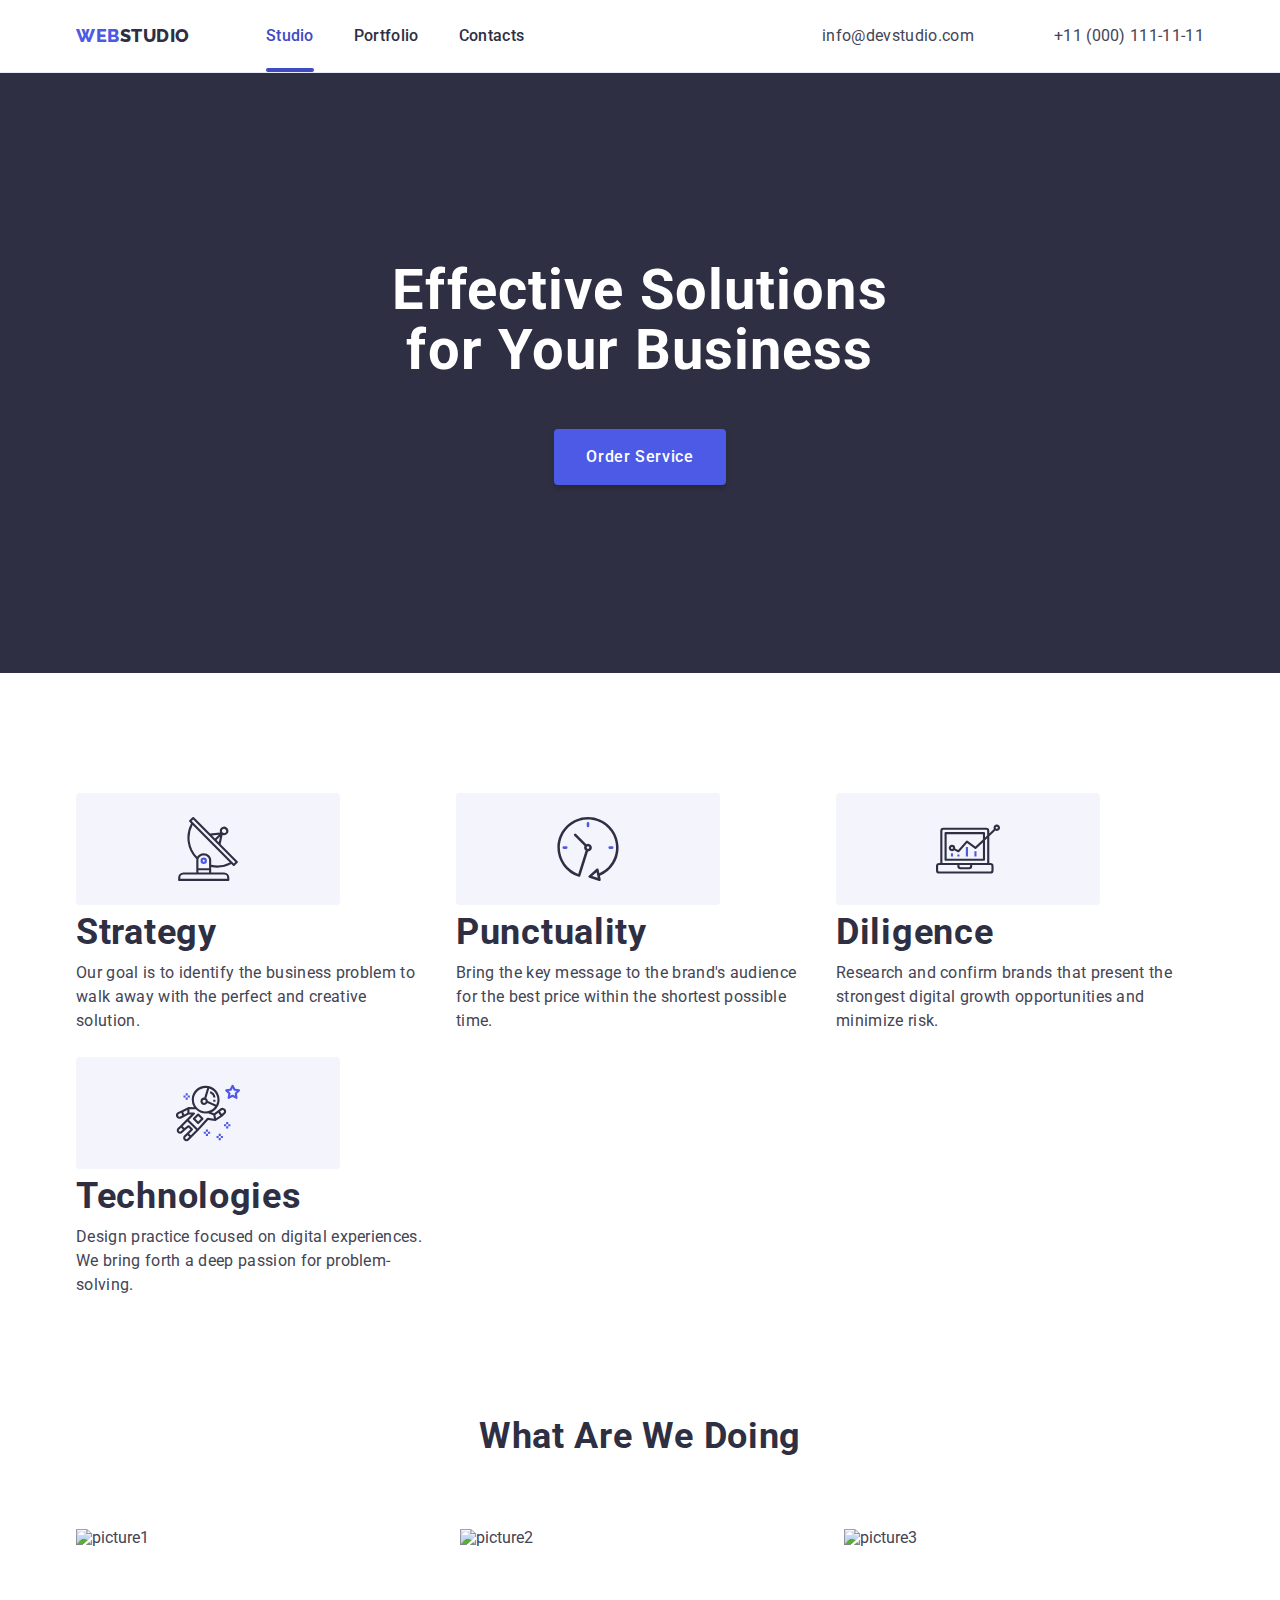
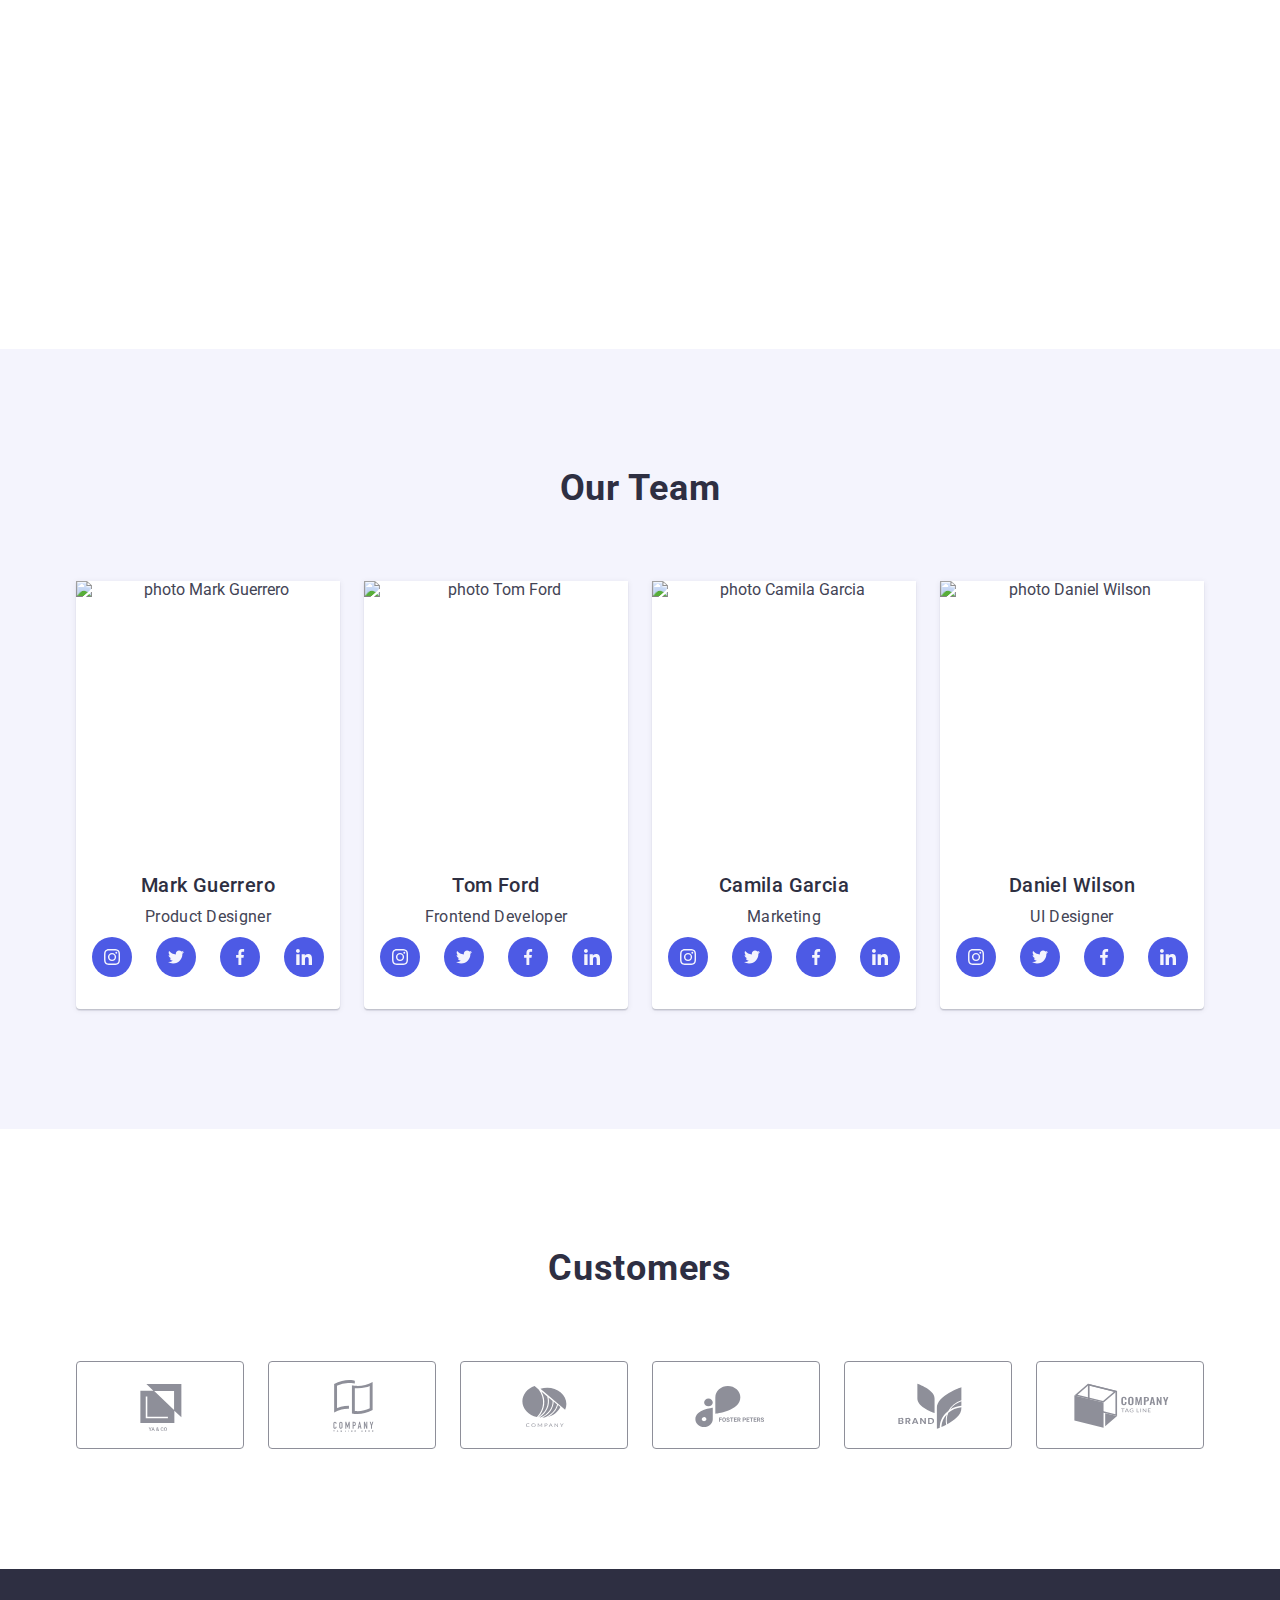
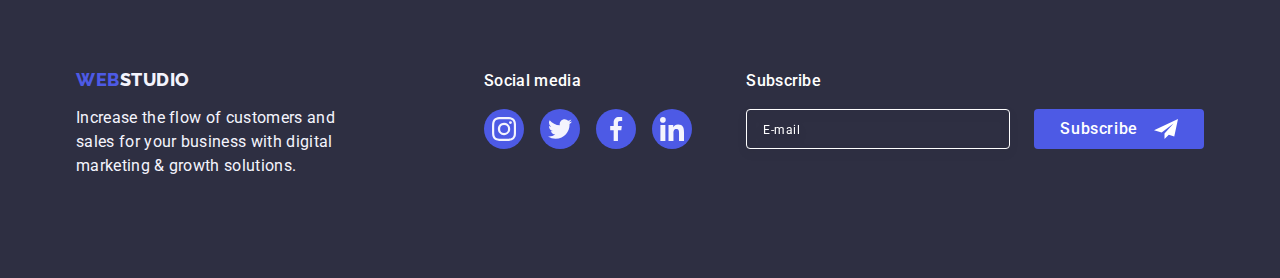
==== commit 675e226f: "work-hard" ====
--- a/index.html
+++ b/index.html
@@ -162,7 +162,7 @@
           </button>
         </div>
       </section>
-      <!-- <section class="properties section">
+      <section class="properties section">
         <div class="coteiner">
           <h2 hidden>Properties</h2>
           <ul class="properties-ul list">
@@ -216,14 +216,15 @@
             </li>
           </ul>
         </div>
-      </section> -->
-      <!-- <section class="content">
+      </section>
+      <section class="content">
         <div class="coteiner">
           <h2 class="content-title">What are we doing</h2>
           <ul class="content-ul list">
             <li class="content-list">
               <img
                 class="content-img"
+                srcset="./images/what-are-we-doing/picture-a@2x.jpg 2x"
                 src="./images/what-are-we-doing/picture-a.jpg"
                 alt="picture1"
                 width="360"
@@ -233,6 +234,7 @@
             <li class="content-list">
               <img
                 class="content-img"
+                srcset="./images/what-are-we-doing/picture-b@2x.jpg 2x"
                 src="./images/what-are-we-doing/picture-b.jpg"
                 alt="picture2"
                 width="360"
@@ -242,6 +244,7 @@
             <li class="content-list">
               <img
                 class="content-img"
+                srcset="./images/what-are-we-doing/picture-c@2x.jpg 2x"
                 src="./images/what-are-we-doing/picture-c.jpg"
                 alt="picture3"
                 width="360"
@@ -250,14 +253,15 @@
             </li>
           </ul>
         </div>
-      </section> -->
-      <!-- <section class="team section">
+      </section>
+      <section class="team section">
         <div class="coteiner">
           <h2 class="team-title">Our Team</h2>
           <ul class="team-ul list">
             <li class="team-list">
               <img
                 class="team-img"
+                srcset="./images/our-team/mark@2x.jpg 2x"
                 src="./images/our-team/mark.jpg"
                 alt="photo Mark Guerrero"
                 width="264"
@@ -301,6 +305,7 @@
             <li class="team-list">
               <img
                 class="team-img"
+                srcset="./images/our-team/tom@2x.jpg 2x"
                 src="./images/our-team/tom.jpg"
                 alt="photo Tom Ford"
                 width="264"
@@ -344,6 +349,7 @@
             <li class="team-list">
               <img
                 class="team-img"
+                srcset="./images/our-team/camila@2x.jpg 2x"
                 src="./images/our-team/camila.jpg"
                 alt="photo Camila Garcia"
                 width="264"
@@ -387,6 +393,7 @@
             <li class="team-list">
               <img
                 class="team-img"
+                srcset="./images/our-team/daniel@2x.jpg 2x"
                 src="./images/our-team/daniel.jpg"
                 alt="photo Daniel Wilson"
                 width="264"
@@ -429,9 +436,9 @@
             </li>
           </ul>
         </div>
-      </section> -->
+      </section>
 
-      <!-- <section class="customers section">
+      <section class="customers section">
         <div class="coteiner">
           <h2 class="customers-title">Customers</h2>
           <ul class="customers-list list">
@@ -479,9 +486,9 @@
             </li>
           </ul>
         </div>
-      </section> -->
+      </section>
     </main>
-    <!-- <footer class="footer">
+    <footer class="footer">
       <div class="coteiner footer-main-block">
         <div class="footer-desc">
           <a href="./index.html" class="logo link"
@@ -547,7 +554,7 @@
           </form>
         </div>
       </div>
-    </footer> -->
+    </footer>
     <!-- <div class="backdrop is-hidden" data-modal>
       <div class="modal">
         <button class="modal-close-btn" type="button" data-modal-close>
--- a/css/styles.css
+++ b/css/styles.css
@@ -222,6 +222,38 @@
       url(../images/fon/mobile-bg@2x.jpg);
   }
 }
+.hero-class {
+  text-align: center;
+}
+.hero-title {
+  max-width: 320px;
+  margin: 0 auto 72px auto;
+
+  font-size: 36px;
+  line-height: 1.11;
+  letter-spacing: 0.02em;
+  color: var(--color-white-fff);
+}
+.hero-btn {
+  padding: 16px 32px;
+
+  font-family: inherit;
+  font-weight: 500;
+  font-size: 16px;
+  line-height: 1.5;
+  letter-spacing: 0.04em;
+  color: var(--color-white-fff);
+  background-color: var(--blue-text-color);
+  border-radius: 4px;
+  border: none;
+
+  box-shadow: 0px 4px 4px rgba(0, 0, 0, 0.15);
+  transition: background-color var(--transition-dur-func);
+}
+.hero-btn:hover,
+.hero-btn:focus {
+  background-color: var(--push-btn-portfolio);
+}
 /* .hero {
   padding: 188px 0;
   max-width: 1440px;
@@ -274,10 +306,31 @@
 } */
 
 /* ----------properties---------- */
-.properties {
-}
-
 .properties-ul {
+  display: flex;
+  flex-wrap: wrap;
+  /* justify-content: center; */
+  gap: 72px;
+}
+.properties-list {
+  width: 356px;
+}
+.properties-title {
+  margin-bottom: 8px;
+  text-align: center;
+
+  font-weight: 500;
+  font-size: 36px;
+  line-height: 1.11;
+  letter-spacing: 0.02em;
+  color: var(--secondary-text-color);
+}
+.properties-text {
+  font-size: 16px;
+  line-height: 1.5;
+  letter-spacing: 0.02em;
+}
+/* .properties-ul {
   display: flex;
   gap: 24px;
 }
@@ -296,9 +349,6 @@
   margin-bottom: 8px;
 }
 
-.propertie-svg {
-}
-
 .properties-title {
   margin-bottom: 8px;
 
@@ -319,31 +369,10 @@
   font-size: 20px;
   line-height: 1.2;
   letter-spacing: 0.02em;
-}
+} */
 
 /* ------------What are we doing ------------*/
 
-.content {
-  padding-bottom: 120px;
-}
-
-.content-title {
-  margin-bottom: 72px;
-
-  font-size: 36px;
-  line-height: 1.11;
-  text-align: center;
-  letter-spacing: 0.02em;
-  text-transform: capitalize;
-  color: var(--secondary-text-color);
-}
-.content-ul {
-  display: flex;
-  gap: 24px;
-}
-.content-list {
-  width: calc((100%-48px) / 3);
-}
 /*------------ team --------------*/
 .team {
   background-color: var(--grey-cornflower);
@@ -358,11 +387,12 @@
   text-transform: capitalize;
   color: var(--secondary-text-color);
 }
-
-.team-ul {
-  display: flex;
-  gap: 24px;
-}
+/* sdfg */
+/* .team-ul {
+  display: flex;
+  flex-direction: column;
+  gap: 72px;
+} */
 
 .team-names {
   font-weight: 500;
@@ -370,10 +400,16 @@
   line-height: 1.2;
   letter-spacing: 0.02em;
   color: var(--secondary-text-color);
-}
-
+  margin-bottom: 8px;
+}
+.team-profession {
+  font-size: 16px;
+  line-height: 1.5;
+  letter-spacing: 0.02em;
+  margin-bottom: 8px;
+}
 .team-list {
-  width: calc((100%-72px) / 4);
+  width: 264px;
 
   border-radius: 0px 0px 4px 4px;
 
@@ -382,16 +418,76 @@
   box-shadow: 0px 1px 6px rgba(46, 47, 66, 0.08),
     0px 1px 1px rgba(46, 47, 66, 0.16), 0px 2px 1px rgba(46, 47, 66, 0.08);
 }
-
+.social-list {
+  display: flex;
+  justify-content: center;
+  gap: 24px;
+}
 .team-desc {
   padding: 32px 16px;
 }
-
-/* .team-img {
-  
+.social-list-svg {
+  fill: var(--grey-cornflower);
+}
+/* .team-list {
+  width: calc((100%-72px) / 4);
+
+  border-radius: 0px 0px 4px 4px;
+
+  text-align: center;
+  background-color: var(--color-white-fff);
+  box-shadow: 0px 1px 6px rgba(46, 47, 66, 0.08),
+    0px 1px 1px rgba(46, 47, 66, 0.16), 0px 2px 1px rgba(46, 47, 66, 0.08);
+}
+
+.team-desc {
+  padding: 32px 16px;
 } */
 
+/* .team {
+  background-color: var(--grey-cornflower);
+}
+.team-title {
+  margin-bottom: 72px;
+
+  font-size: 36px;
+  line-height: 1.11;
+  text-align: center;
+  letter-spacing: 0.02em;
+  text-transform: capitalize;
+  color: var(--secondary-text-color);
+}
+
+.team-ul {
+  display: flex;
+  gap: 24px;
+}
+
 .team-names {
+  font-weight: 500;
+  font-size: 20px;
+  line-height: 1.2;
+  letter-spacing: 0.02em;
+  color: var(--secondary-text-color);
+}
+
+.team-list {
+  width: calc((100%-72px) / 4);
+
+  border-radius: 0px 0px 4px 4px;
+
+  text-align: center;
+  background-color: var(--color-white-fff);
+  box-shadow: 0px 1px 6px rgba(46, 47, 66, 0.08),
+    0px 1px 1px rgba(46, 47, 66, 0.16), 0px 2px 1px rgba(46, 47, 66, 0.08);
+}
+
+/* .team-desc {
+  padding: 32px 16px;
+} */
+*/
+
+/* .team-names {
   margin-bottom: 8px;
 }
 .team-profession {
@@ -406,8 +502,6 @@
   gap: 24px;
 }
 
-.social-list-item {
-}
 .social-list-link {
   display: flex;
   align-items: center;
@@ -426,14 +520,64 @@
 .social-list-svg {
   fill: var(--grey-cornflower);
 }
+*/
 /*------------- Customers------------- */
-.customers {
-}
-.section {
-}
-.coteiner {
-}
 .customers-title {
+  margin-bottom: 72px;
+
+  font-size: 36px;
+  line-height: 1.11;
+  text-align: center;
+  letter-spacing: 0.02em;
+  text-transform: capitalize;
+  color: var(--secondary-text-color);
+}
+.customers-title {
+  margin-bottom: 72px;
+
+  font-size: 36px;
+  line-height: 1.11;
+  text-align: center;
+  letter-spacing: 0.02em;
+  text-transform: capitalize;
+  color: var(--secondary-text-color);
+}
+.customers-list {
+  display: flex;
+  flex-wrap: wrap;
+  /* bcvbng */
+  gap: 72px 16px;
+}
+.customers-item {
+  height: 88px;
+  width: 190px;
+}
+.customers-list-link {
+  display: flex;
+  align-items: center;
+  justify-content: center;
+
+  width: 100%;
+  height: 100%;
+
+  border: 1px solid var(--grey-universal);
+  border-radius: 4px;
+  transition: border var(--transition-dur-func);
+}
+.customers-list-link:hover,
+.customers-list-link:focus {
+  border: 1px solid var(--push-btn-portfolio);
+}
+.customers-list-svg {
+  fill: var(--grey-universal);
+  transition: fill var(--transition-dur-func);
+}
+
+.customers-list-link:hover .customers-list-svg,
+.customers-list-link:focus .customers-list-svg {
+  fill: var(--push-btn-portfolio);
+}
+/* .customers-title {
   margin-bottom: 72px;
 
   font-size: 36px;
@@ -476,7 +620,7 @@
 .customers-list-link:hover .customers-list-svg,
 .customers-list-link:focus .customers-list-svg {
   fill: var(--push-btn-portfolio);
-}
+} */
 
 /*----------------- portfolio---------------- */
 
@@ -590,36 +734,44 @@
 }
 
 /*------------- footer -----------------*/
-
 .footer {
-  /* display: flex; */
-  padding: 100px 0;
+  padding: 96px 0;
 
   background-color: var(--color-hero-bckg);
 }
-
+/* .footer-desc {
+  display: block;
+  margin: 0 auto;
+}
+.footer-desc > .logo {
+  display: flex;
+  align-items: center;
+  justify-content: center;
+}
 .footer-main-block {
   display: flex;
-}
-.footer-desc {
-  margin-right: 120px;
-}
-
+  flex-direction: column;
+  justify-content: center;
+  flex-wrap: wrap;
+  gap: 72px;
+} */
 .footer-text {
-  max-width: 264px;
+  max-width: 268px;
   margin-top: 16px;
 
   font-size: 16px;
   line-height: 1.5;
   letter-spacing: 0.02em;
-  color: var(--color-foot-text);
+  color: var(--grey-cornflower);
 }
 .footer-social-block {
+  /* display: block;
+  margin: 0 auto; */
   width: 208px;
   height: 80px;
-  margin-right: 80px;
 }
 .footer-social-media {
+  /* text-align: center; */
   font-weight: 500;
   font-size: 16px;
   line-height: 1.5;
@@ -628,16 +780,11 @@
 
   margin-bottom: 16px;
 }
-
 .footer-list {
   display: flex;
   justify-content: center;
   gap: 16px;
 }
-
-.footer-list-item {
-}
-
 .footer-list-link {
   display: flex;
   align-items: center;
@@ -649,7 +796,6 @@
   background-color: var(--blue-text-color);
   transition: background-color var(--transition-dur-func);
 }
-
 .footer-list-link:hover,
 .footer-list-link:focus {
   background-color: var(--green-color);
@@ -657,10 +803,9 @@
 .footer-list-svg {
   fill: var(--grey-cornflower);
 }
-/* =============subscribe-div =============*/
-.footer-subscribe-div {
-}
+
 .footer-subscribe-title {
+  /* text-align: center; */
   font-weight: 500;
   line-height: 1.5;
   letter-spacing: 0.02em;
@@ -669,7 +814,9 @@
 }
 .footer-subscribe-emeil-submit {
   display: flex;
-  align-items: center;
+  flex-wrap: wrap;
+  align-items: center;
+  justify-content: center;
 }
 .footer-subscribe-input {
   width: 264px;
@@ -680,7 +827,7 @@
   color: var(--color-white-fff);
   background-color: transparent;
   padding: 8px 16px;
-  margin-right: 24px;
+  /* margin-bottom: 16px; */
 }
 .footer-subscribe-input::placeholder {
   font-size: 12px;
@@ -706,15 +853,129 @@
   border-color: transparent;
   transition: background-color var(--transition-dur-func);
 }
-
 .footer-subscribe-btn:hover,
 .footer-subscribe-btn:focus {
   background-color: var(--push-btn-portfolio);
 }
-.footer-subscribe-plaim {
-}
-.footer-subscribe-svg {
-}
+/* .footer {
+  
+  padding: 100px 0;
+
+  background-color: var(--color-hero-bckg);
+}
+
+.footer-main-block {
+  display: flex;
+}
+.footer-desc {
+  margin-right: 120px;
+}
+
+.footer-text {
+  max-width: 264px;
+  margin-top: 16px;
+
+  font-size: 16px;
+  line-height: 1.5;
+  letter-spacing: 0.02em;
+  color: var(--color-foot-text);
+}
+.footer-social-block {
+  width: 208px;
+  height: 80px;
+  margin-right: 80px;
+}
+.footer-social-media {
+  font-weight: 500;
+  font-size: 16px;
+  line-height: 1.5;
+  letter-spacing: 0.02em;
+  color: var(--color-white-fff);
+
+  margin-bottom: 16px;
+}
+
+.footer-list {
+  display: flex;
+  justify-content: center;
+  gap: 16px;
+}
+
+
+
+.footer-list-link {
+  display: flex;
+  align-items: center;
+  justify-content: center;
+  width: 40px;
+  height: 40px;
+  border-radius: 50%;
+
+  background-color: var(--blue-text-color);
+  transition: background-color var(--transition-dur-func);
+}
+
+.footer-list-link:hover,
+.footer-list-link:focus {
+  background-color: var(--green-color);
+}
+.footer-list-svg {
+  fill: var(--grey-cornflower);
+} */
+/* =============subscribe-div =============*/
+
+/* .footer-subscribe-title {
+  font-weight: 500;
+  line-height: 1.5;
+  letter-spacing: 0.02em;
+  color: var(--color-white-fff);
+  margin-bottom: 16px;
+}
+.footer-subscribe-emeil-submit {
+  display: flex;
+  align-items: center;
+}
+.footer-subscribe-input {
+  width: 264px;
+  height: 40px;
+  border: 1px solid var(--color-white-fff);
+  filter: drop-shadow(0px 4px 4px rgba(0, 0, 0, 0.15));
+  border-radius: 4px;
+  color: var(--color-white-fff);
+  background-color: transparent;
+  padding: 8px 16px;
+  margin-right: 24px;
+}
+.footer-subscribe-input::placeholder {
+  font-size: 12px;
+  line-height: 2;
+  letter-spacing: 0.04em;
+  color: var(--color-white-fff);
+}
+.footer-subscribe-btn {
+  display: flex;
+  justify-content: center;
+  align-items: center;
+  gap: 16px;
+  min-width: 165px;
+  height: 40px;
+  font-weight: 500;
+  font-size: 16px;
+  line-height: 1.5;
+  letter-spacing: 0.04em;
+  padding: 8px 24px;
+  color: var(--color-white-fff);
+  background-color: var(--blue-text-color);
+  border-radius: 4px;
+  border-color: transparent;
+  transition: background-color var(--transition-dur-func);
+}
+
+.footer-subscribe-btn:hover,
+.footer-subscribe-btn:focus {
+  background-color: var(--push-btn-portfolio);
+} */
+
 /* =============/subscribe-div =============*/
 /*------------- /footer -----------------*/
 
--- a/css/media.css
+++ b/css/media.css
@@ -112,8 +112,8 @@
   /* nvncffgn */
   .social-list {
     display: flex;
-    justify-content: flex-start;
-    gap: 56px;
+    justify-content: center;
+    gap: 24px;
   }
 
   .social-list-item {
@@ -128,19 +128,57 @@
     border-radius: 50%;
 
     background-color: var(--blue-text-color);
-    /* transition: background-color var(--transition-dur-func); */
-  }
-
-  /* .social-list-link:hover,
-  .social-list-link:focus {
-    background-color: var(--green-color); */
+  }
 
   .social-list-svg {
     fill: var(--grey-cornflower);
   }
-
-  /* ========/mobile-menu======== */
+  .properties-content {
+    display: none;
+  }
+  .content {
+    display: none;
+  }
+  .team-ul {
+    display: flex;
+    flex-wrap: wrap;
+
+    justify-content: center;
+    gap: 72px;
+  }
+  .footer-desc {
+    display: block;
+    margin: 0 auto;
+  }
+  .footer-desc > .logo {
+    display: flex;
+    align-items: center;
+    justify-content: center;
+  }
+  .footer-main-block {
+    display: flex;
+    flex-direction: column;
+    justify-content: center;
+    flex-wrap: wrap;
+    gap: 72px;
+  }
+  .footer-social-block {
+    display: block;
+    margin: 0 auto;
+  }
+  .footer-social-media {
+    text-align: center;
+  }
+  .footer-subscribe-title {
+    text-align: center;
+  }
+
+  .footer-subscribe-input {
+    width: 398px;
+    margin-bottom: 16px;
+  }
 }
+
 @media screen and (min-width: 480px) {
   .coteiner {
     width: 426px;
@@ -252,9 +290,142 @@
   .contacts-address:focus {
     color: var(--push-btn-portfolio);
   }
-  /* .properties-list {
+
+  .hero {
+    padding: 112px 0;
+    max-width: 768px;
+    margin: 0 auto;
+
+    background-color: var(--color-hero-bckg);
+    background-repeat: no-repeat;
+    background-position: center;
+    background-image: linear-gradient(
+        rgba(46, 47, 66, 0.7),
+        rgba(46, 47, 66, 0.7)
+      ),
+      url(../images/fon/tab-bg.jpg);
+    background-size: cover;
+  }
+  @media (min-device-pixel-ratio: 2),
+    (min-resolution: 192dpi),
+    (min-resolution: 2dppx) {
+    .hero {
+      background-image: linear-gradient(
+          rgba(46, 47, 66, 0.7),
+          rgba(46, 47, 66, 0.7)
+        ),
+        url(../images/fon/tab-bg@2x.jpg);
+    }
+  }
+  .hero-title {
+    max-width: 496px;
+    margin: 0 auto 36px auto;
+
+    font-size: 56px;
+    line-height: 1.07;
+    letter-spacing: 0.02em;
+    color: var(--color-white-fff);
+  }
+
+  .properties-content {
+    display: none;
+  }
+  .properties-ul {
+    /* display: flex; */
+
+    /* gap: 72px; */
+  }
+  .properties-list {
+    /* width: 356px; */
+
     width: calc((100%-24px) / 2);
+  }
+  .properties-title {
+    margin-bottom: 8px;
+    text-align: start;
+
+    font-weight: 700;
+    font-size: 36px;
+    line-height: 1.11;
+    letter-spacing: 0.02em;
+    color: var(--secondary-text-color);
+  }
+  .properties-text {
+    font-size: 16px;
+    line-height: 1.5;
+    letter-spacing: 0.02em;
+  }
+  .content {
+    display: none;
+  }
+
+  .social-list {
+    display: flex;
+    justify-content: center;
+    gap: 24px;
+  }
+
+  .social-list-link {
+    display: flex;
+    align-items: center;
+    justify-content: center;
+    width: 40px;
+    height: 40px;
+    border-radius: 50%;
+
+    background-color: var(--blue-text-color);
+  }
+
+  .properties-content {
+    display: none;
+  }
+  .content {
+    display: none;
+  }
+  .team-ul {
+    display: flex;
+    flex-wrap: wrap;
+
+    justify-content: center;
+    gap: 72px 24px;
+  }
+
+  .customers-list {
+    justify-content: center;
+    gap: 72px 24px;
+  }
+
+  .customers-item {
+    height: 88px;
+    width: 168px;
+  }
+  /* .footer > .footer-main-block {
+    padding: 96px 107px;
   } */
+  .footer-text {
+    max-width: 264px;
+  }
+  .footer-main-block {
+    display: flex;
+    flex-direction: row;
+    /* align-items: center; */
+    /* justify-content: center; */
+    flex-wrap: wrap;
+    gap: 72px 24px;
+  }
+  .footer-subscribe-input {
+    margin-right: 24px;
+  }
+}
+@media screen and (min-width: 768px) and (max-width: 1199px) {
+  .footer {
+    display: flex;
+    align-items: center;
+    justify-content: center;
+  }
+  .footer-main-block {
+    width: 552px;
+  }
 }
 /* =================desctop=================== */
 @media screen and (min-width: 1200px) {
@@ -317,7 +488,82 @@
   .contacts-address:focus {
     color: var(--push-btn-portfolio);
   }
-  /* .properties-list {
+
+  .hero {
+    padding: 188px 0;
+    max-width: 1400px;
+    margin: 0 auto;
+
+    background-repeat: no-repeat;
+    background-position: center;
+    background-image: linear-gradient(
+        rgba(46, 47, 66, 0.7),
+        rgba(46, 47, 66, 0.7)
+      ),
+      url(../images/fon/people-office.jpg);
+    background-size: cover;
+  }
+  @media (min-device-pixel-ratio: 2),
+    (min-resolution: 192dpi),
+    (min-resolution: 2dppx) {
+    .hero {
+      background-image: linear-gradient(
+          rgba(46, 47, 66, 0.7),
+          rgba(46, 47, 66, 0.7)
+        ),
+        url(../images/fon/desc-bg@2x.jpg);
+    }
+  }
+
+  .hero-title {
+    margin: 0 auto 48px auto;
+  }
+  .properties-ul {
+    gap: 24px;
+  }
+  .properties-list {
     width: calc((100%-72px) / 4);
-  } */
+  }
+  .properties-content {
+    display: flex;
+    align-items: center;
+    justify-content: center;
+    width: 264px;
+    height: 112px;
+    background-color: var(--grey-cornflower);
+    border-radius: 4px;
+    margin-bottom: 8px;
+  }
+  .content {
+    display: block;
+    padding-bottom: 120px;
+  }
+
+  .content-title {
+    margin-bottom: 72px;
+
+    font-size: 36px;
+    line-height: 1.11;
+    text-align: center;
+    letter-spacing: 0.02em;
+    text-transform: capitalize;
+    color: var(--secondary-text-color);
+  }
+  .content-ul {
+    display: flex;
+    gap: 24px;
+  }
+  .content-list {
+    width: calc((100%-48px) / 3);
+  }
+
+  .footer {
+    padding: 100px 0;
+  }
+  .footer-desc {
+    margin-right: 120px;
+  }
+  .footer-subscribe-div {
+    margin-left: auto;
+  }
 }
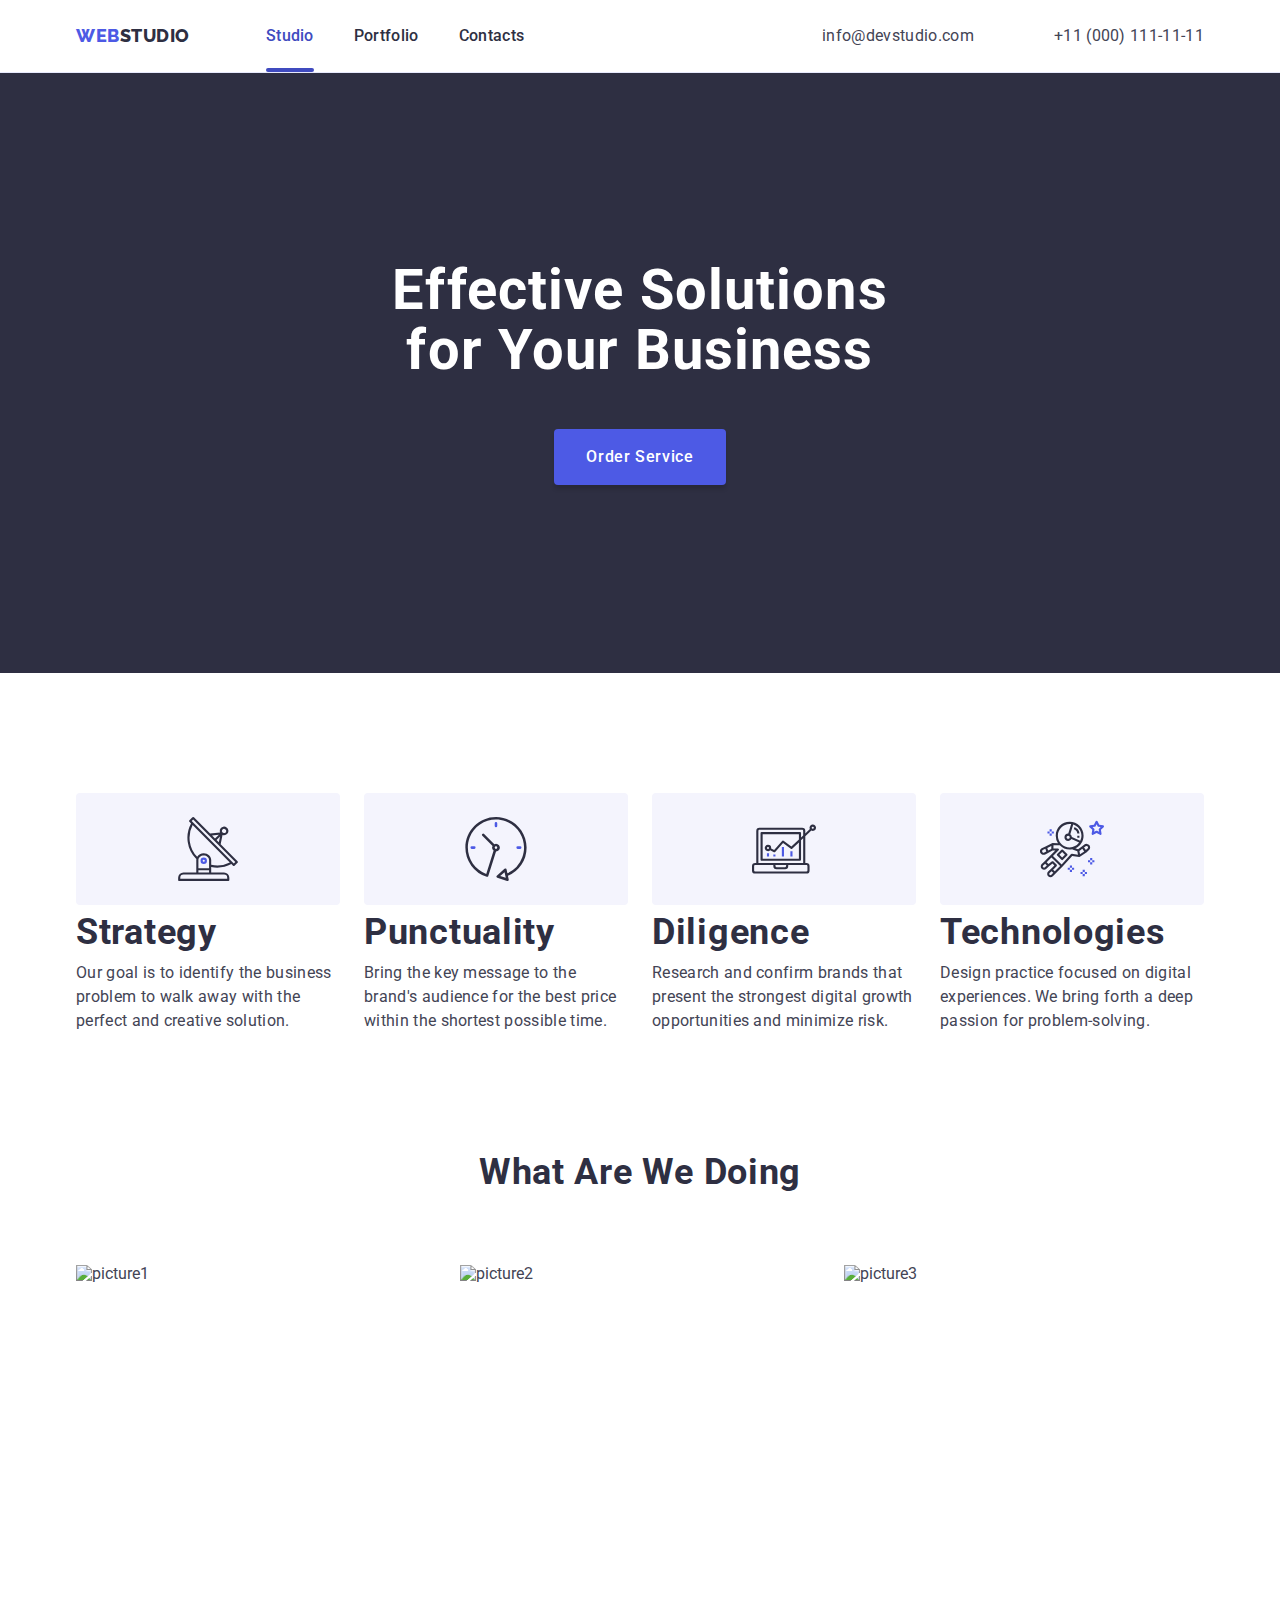
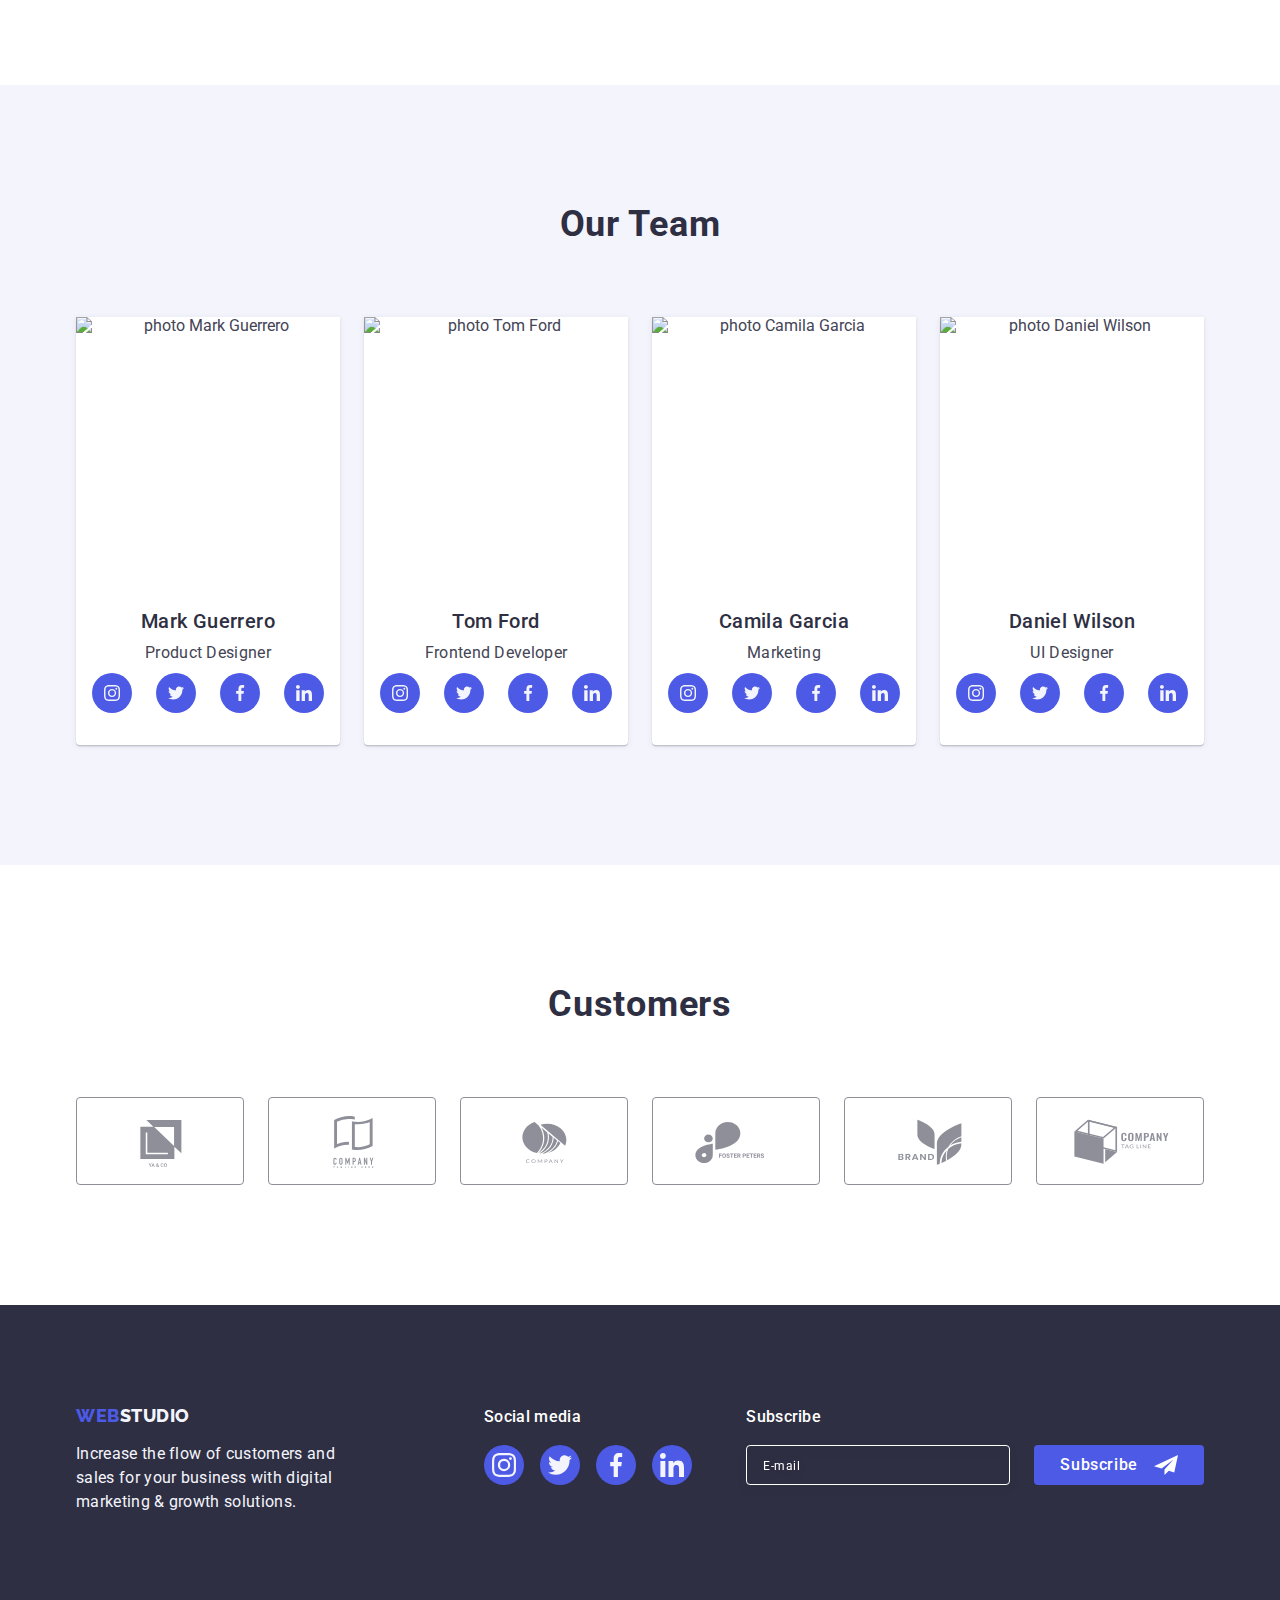
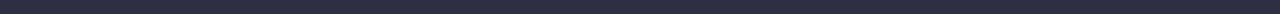
==== commit 71eab370: "mob-menu" ====
--- a/index.html
+++ b/index.html
@@ -119,7 +119,8 @@
               </li>
             </ul>
           </address>
-          <ul class="social-list list">
+
+          <ul class="social-list mob-menu list">
             <li class="social-list-item">
               <a href="" class="social-list-link">
                 <svg class="social-list-svg" width="24" height="24">
--- a/css/media.css
+++ b/css/media.css
@@ -47,12 +47,16 @@
     pointer-events: auto;
   }
   .mobile-menu_coteiner {
+    /* display: flex;
+    flex-direction: column;
+    justify-content: space-between; */
     position: relative;
 
     padding-top: 80px;
     padding-left: 40px;
     padding-bottom: 40px;
   }
+
   /* .mobile-menu-block {
     display: flex;
     flex-direction: column;
@@ -91,8 +95,7 @@
     flex-direction: column;
     gap: 40px;
   }
-  .mobile-contacts {
-  }
+
   .mobile-contacts-address_tel {
     font-weight: 700;
     font-size: 36px;
@@ -110,13 +113,10 @@
   }
 
   /* nvncffgn */
-  .social-list {
-    display: flex;
-    justify-content: center;
-    gap: 24px;
-  }
-
-  .social-list-item {
+  .social-list.mob-menu {
+    display: flex;
+    justify-content: flex-start;
+    gap: 56px;
   }
 
   .social-list-link {
@@ -332,6 +332,8 @@
   }
   .properties-ul {
     /* display: flex; */
+    flex-wrap: nowrap;
+    /* justify-content: flex-start; */
 
     /* gap: 72px; */
   }
